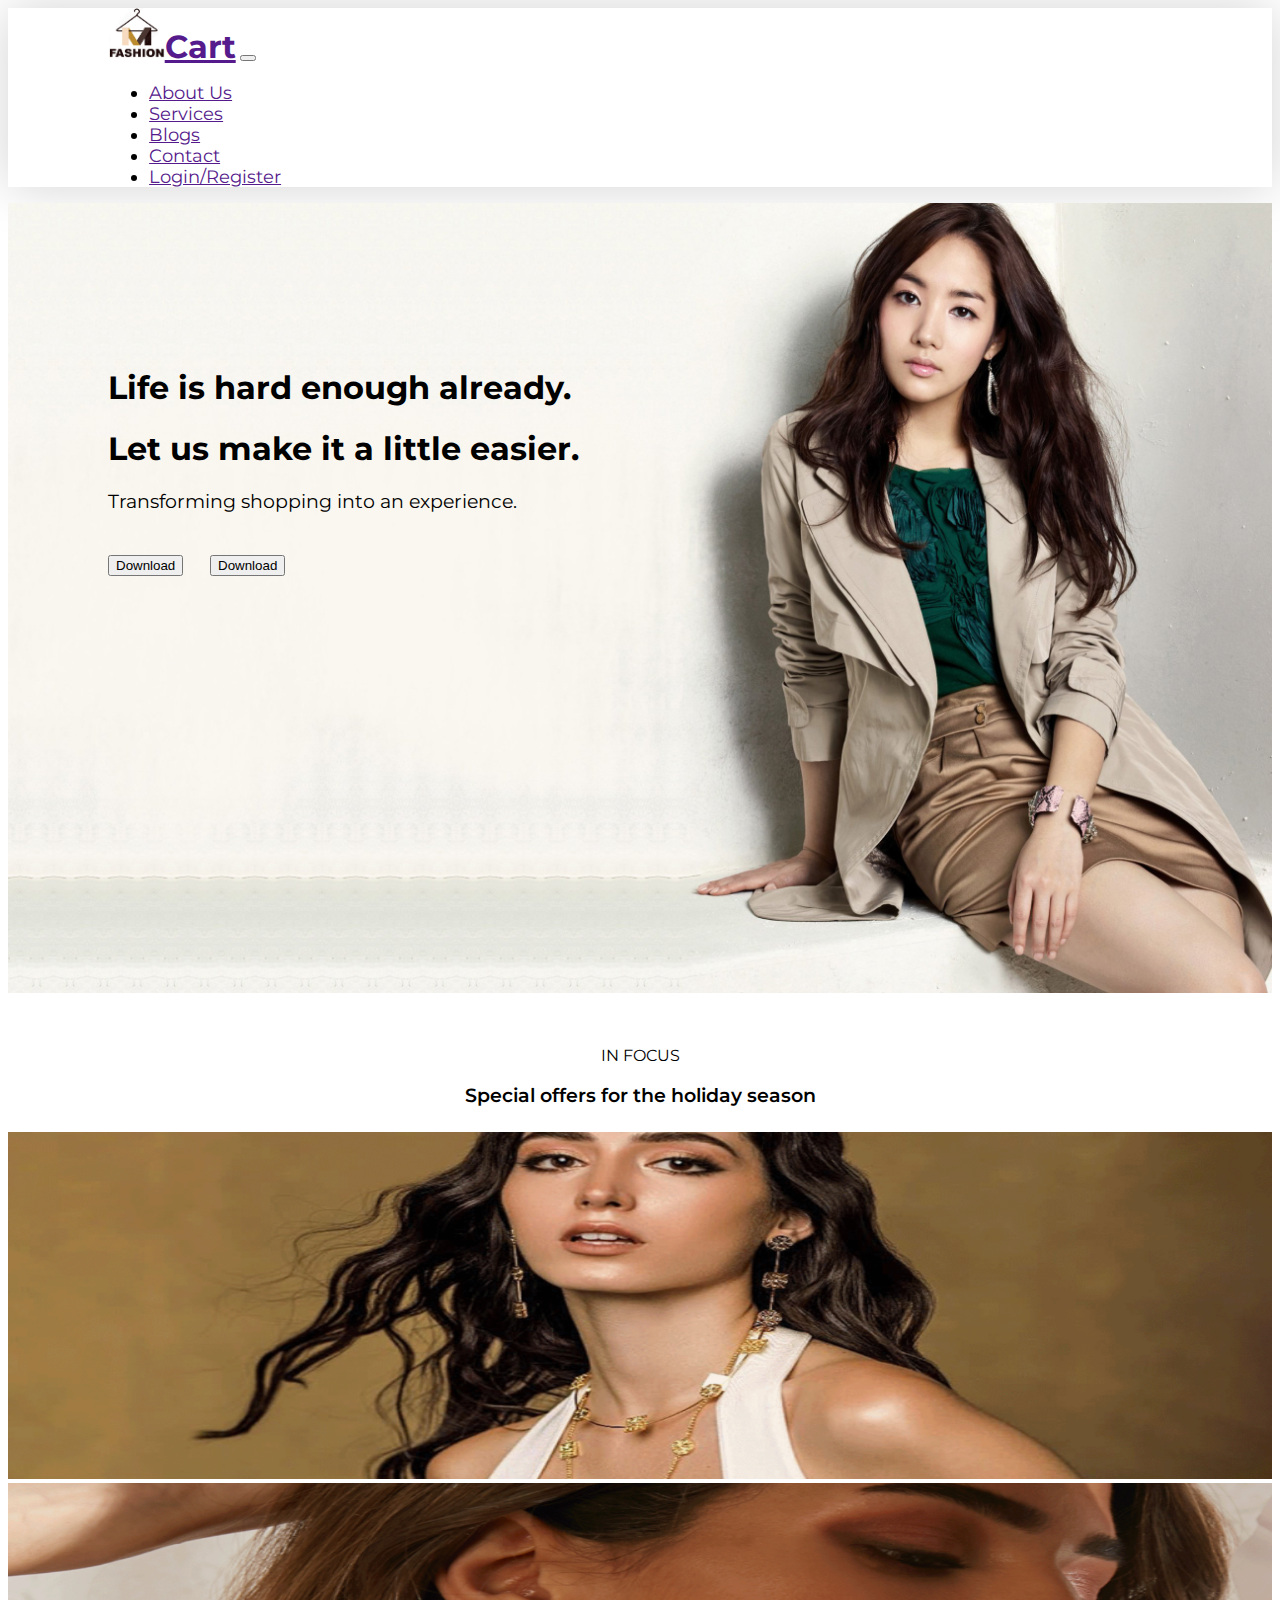
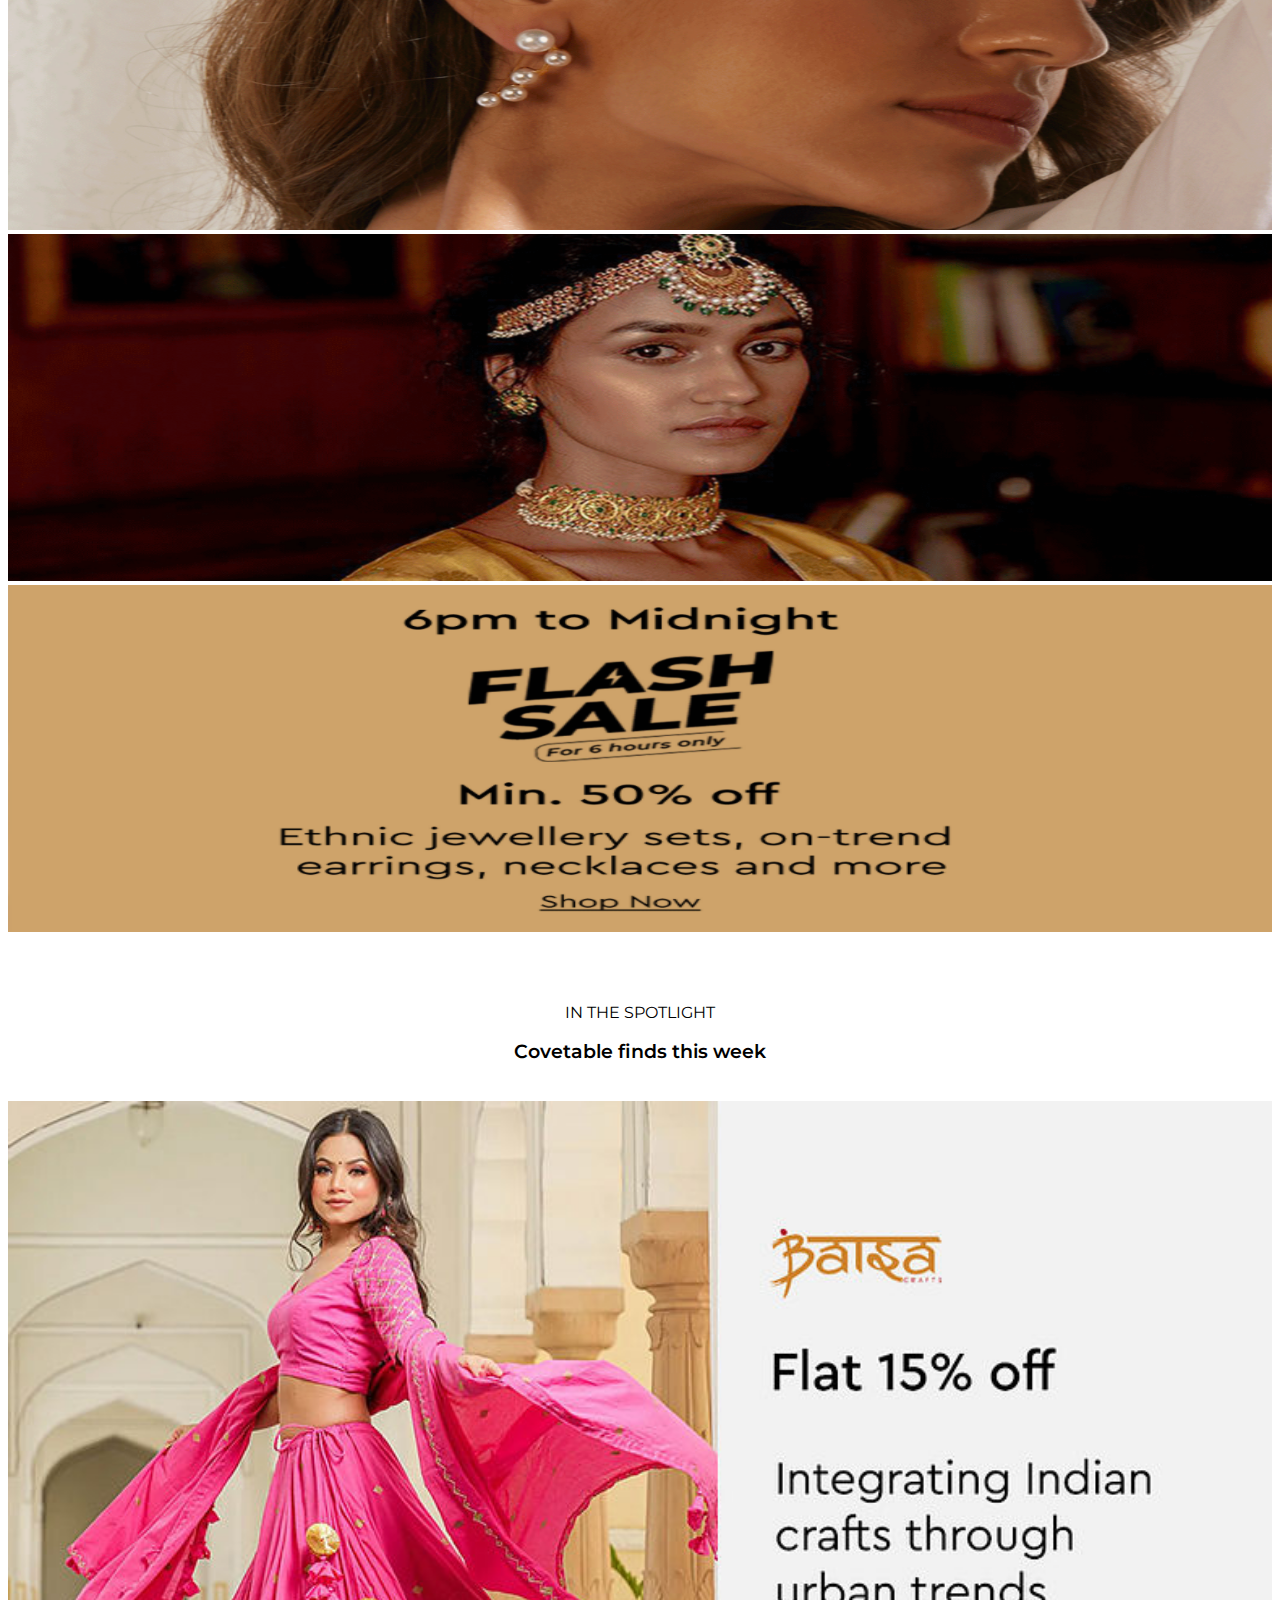
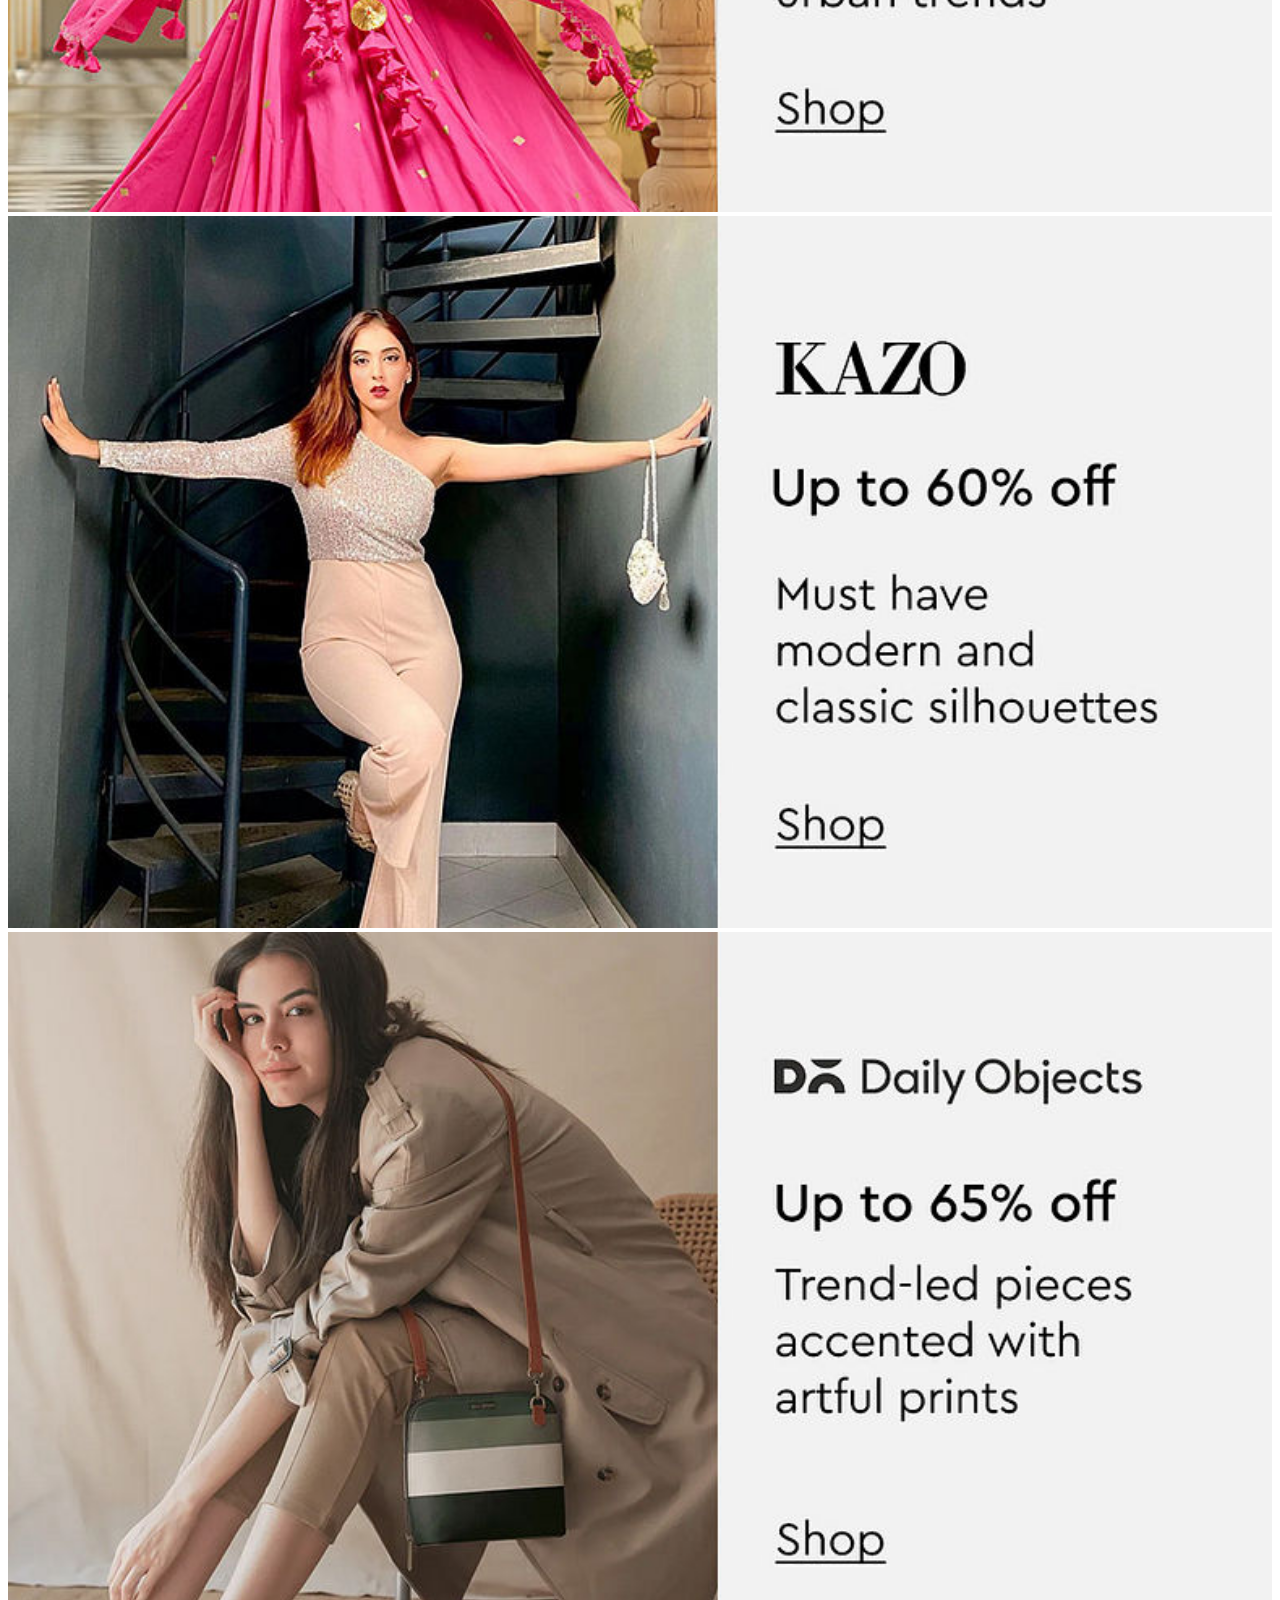
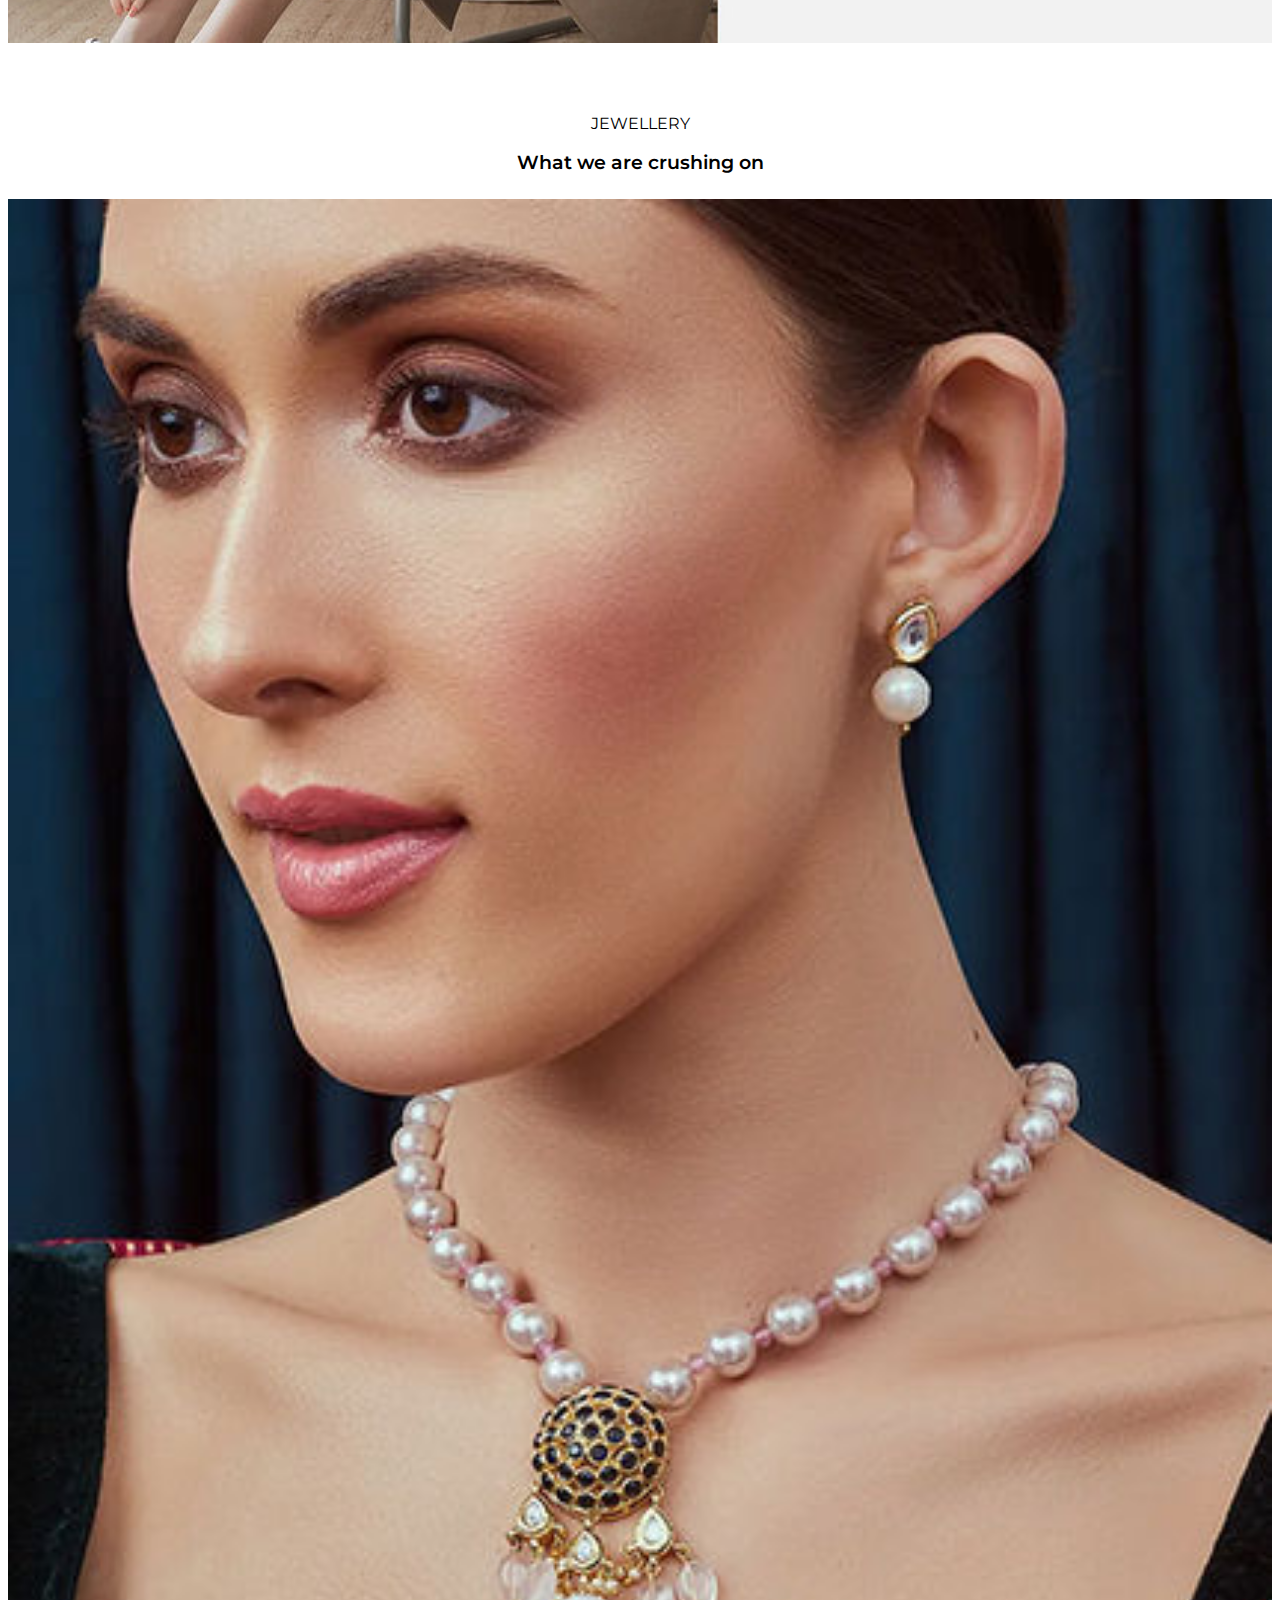
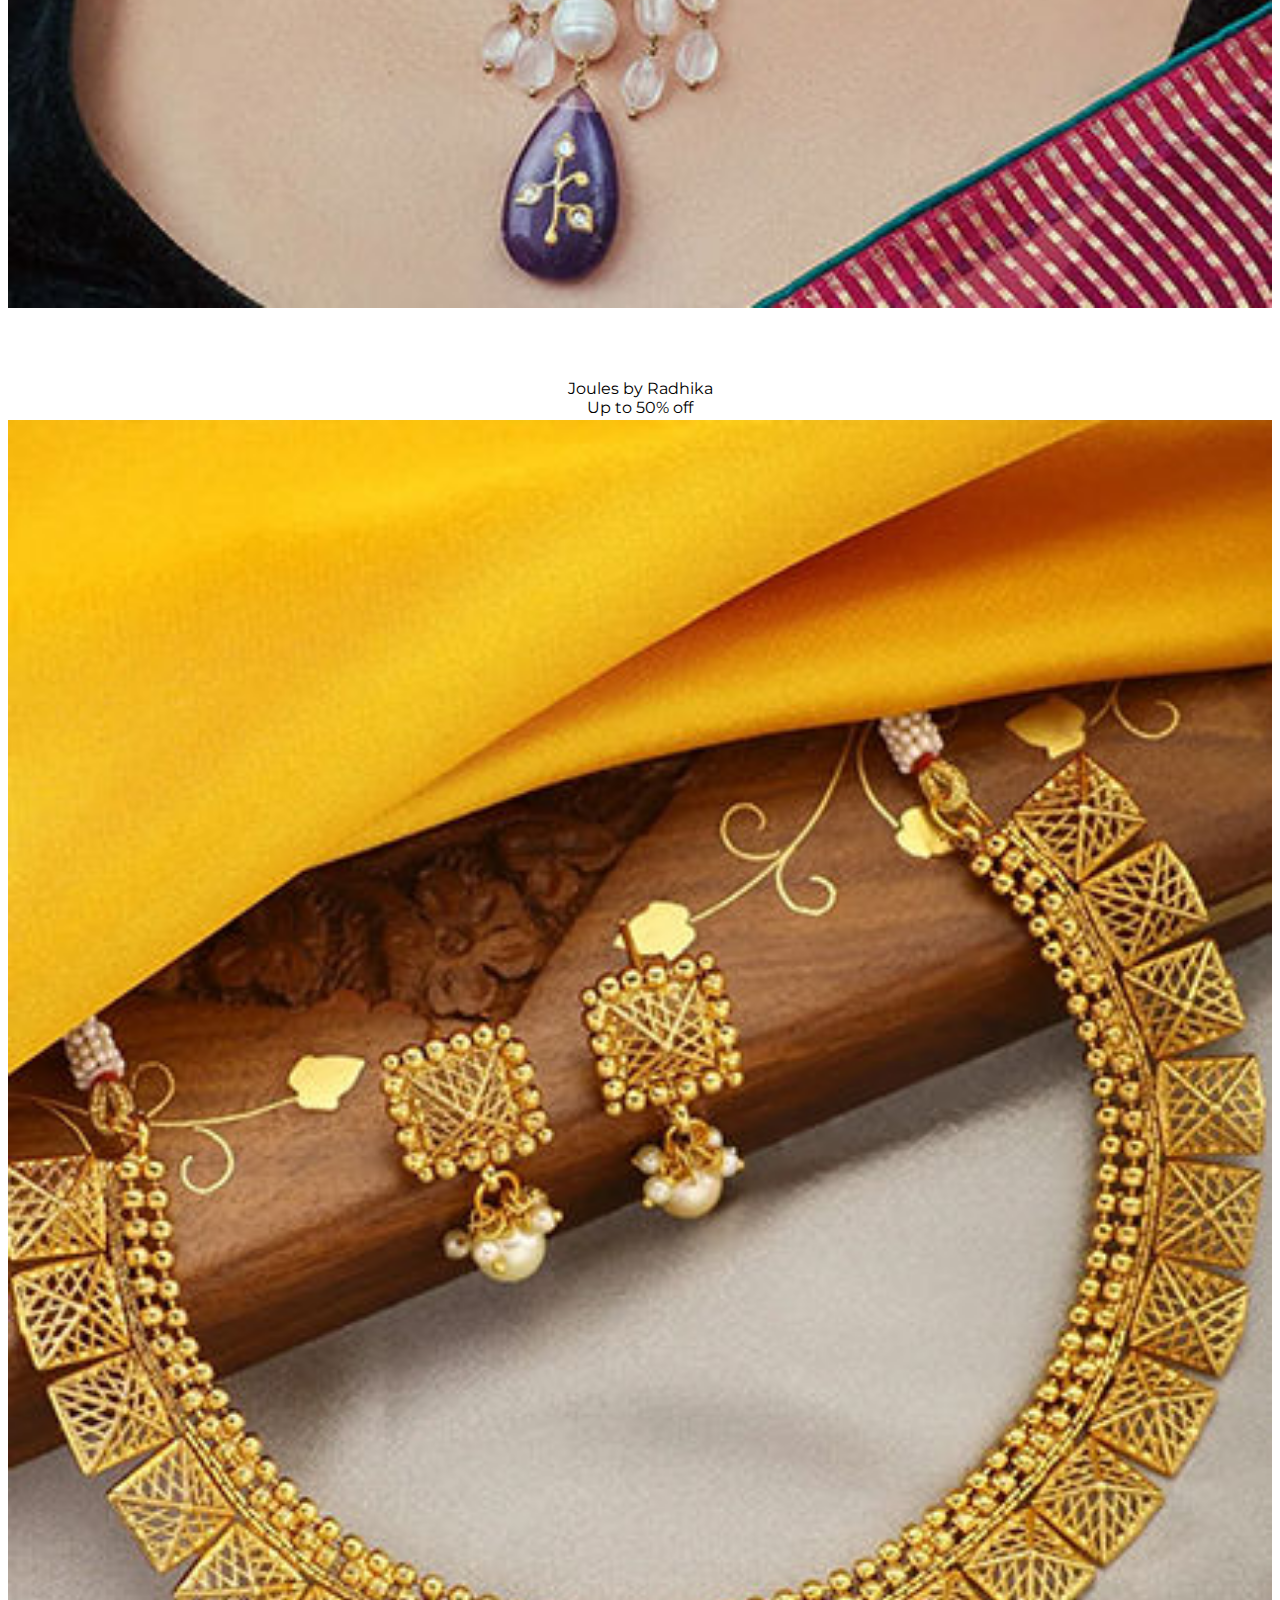
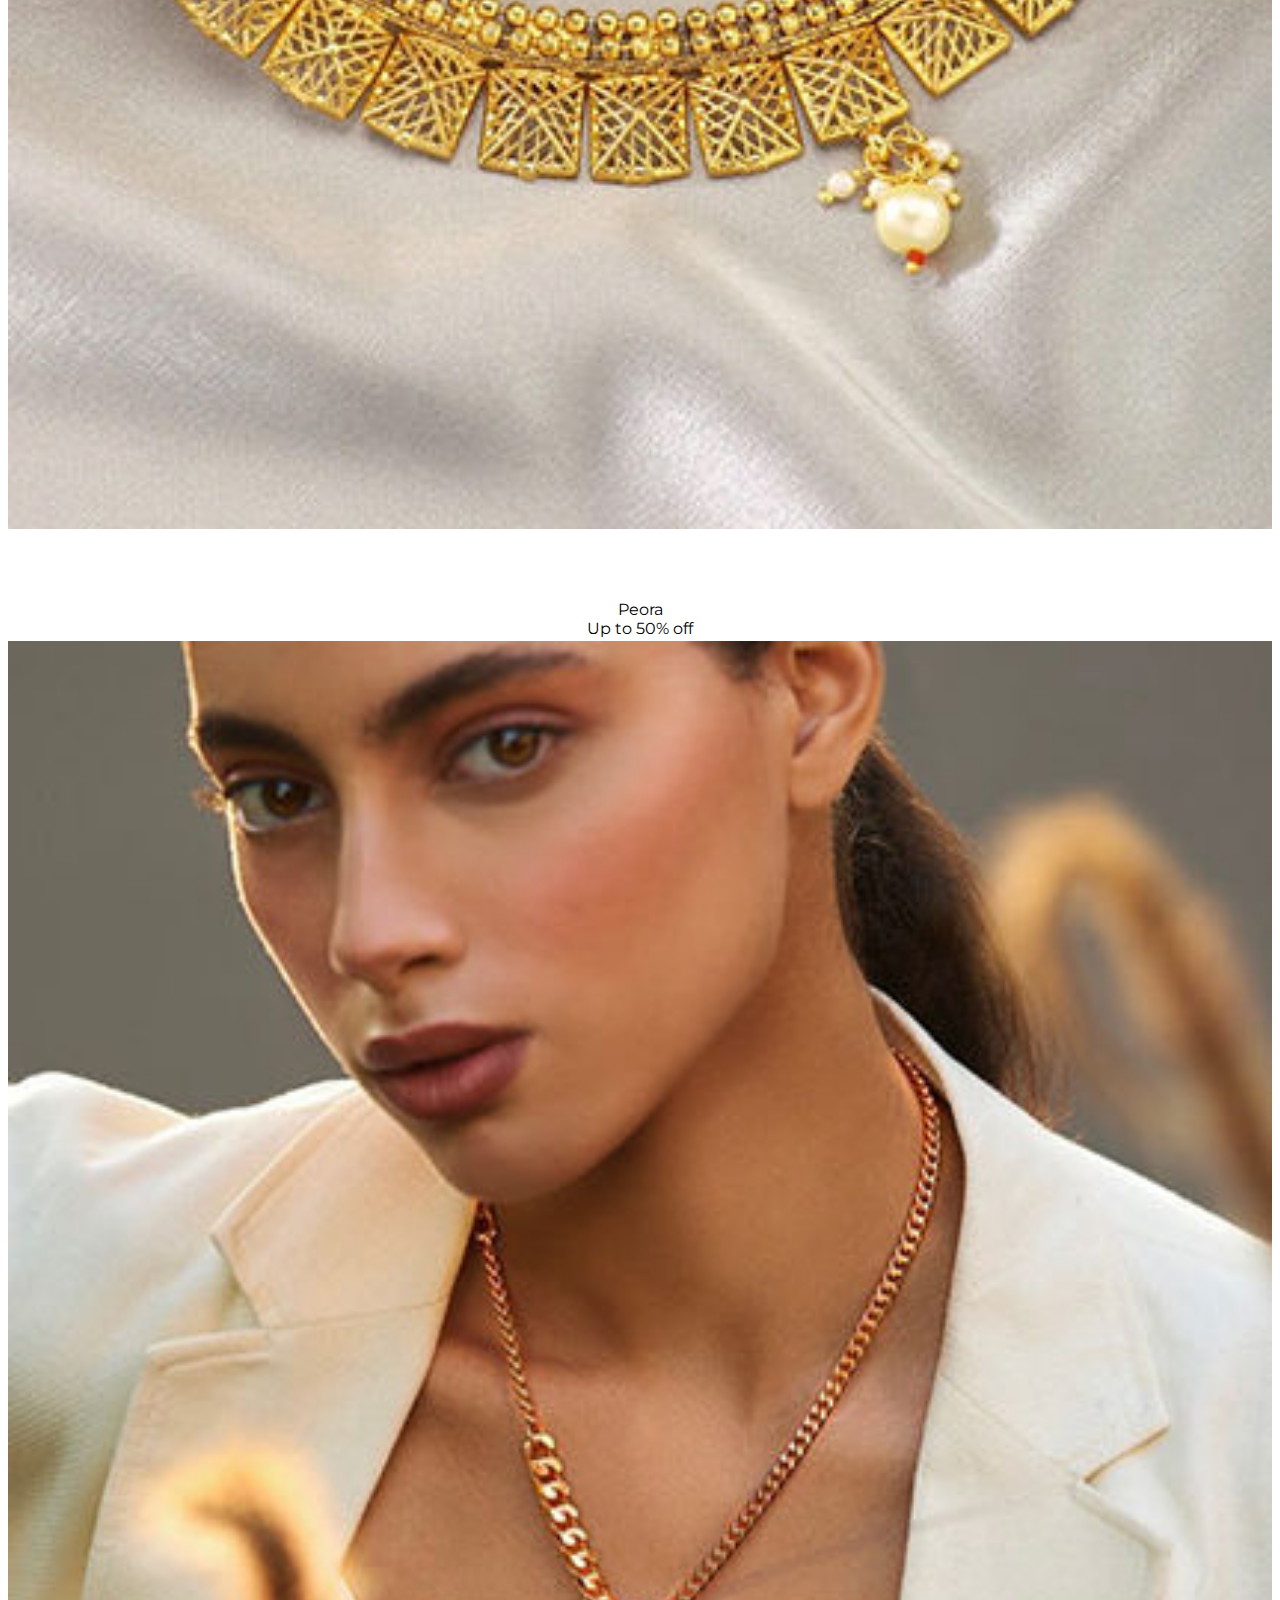
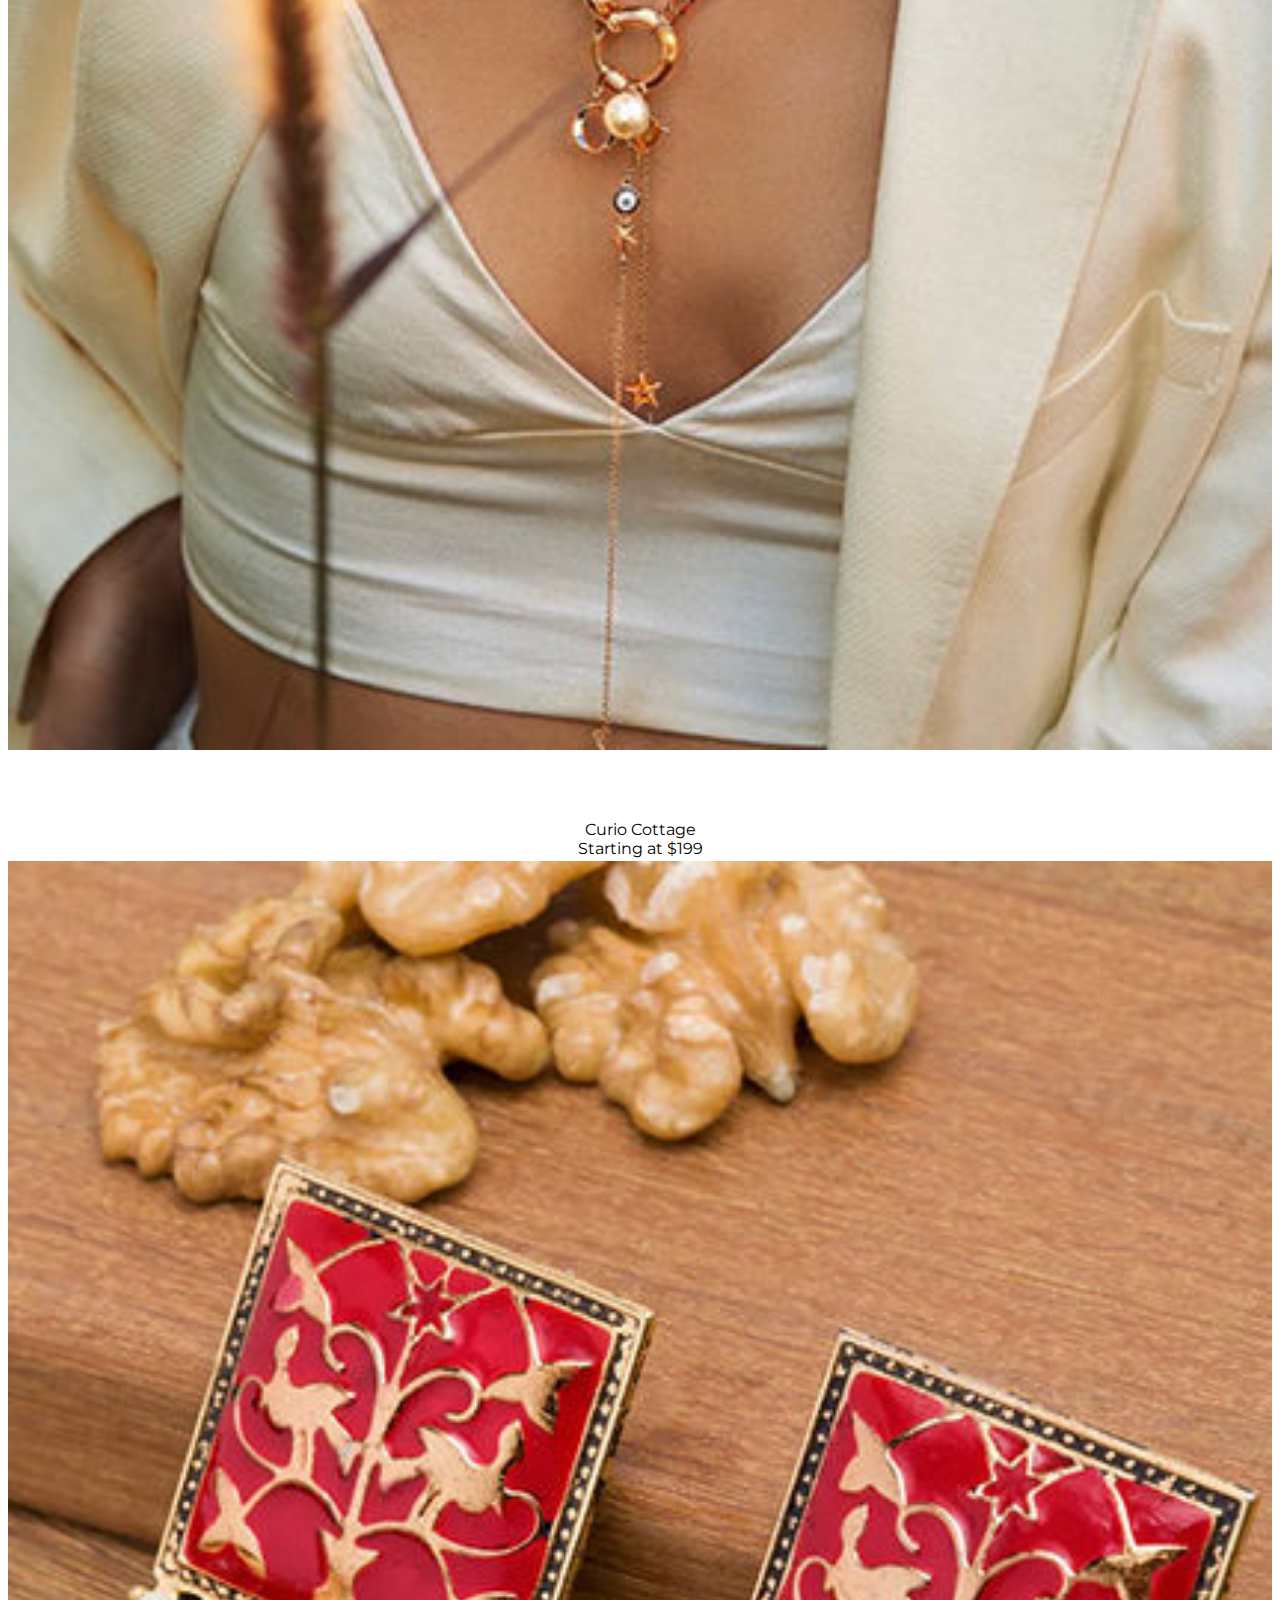
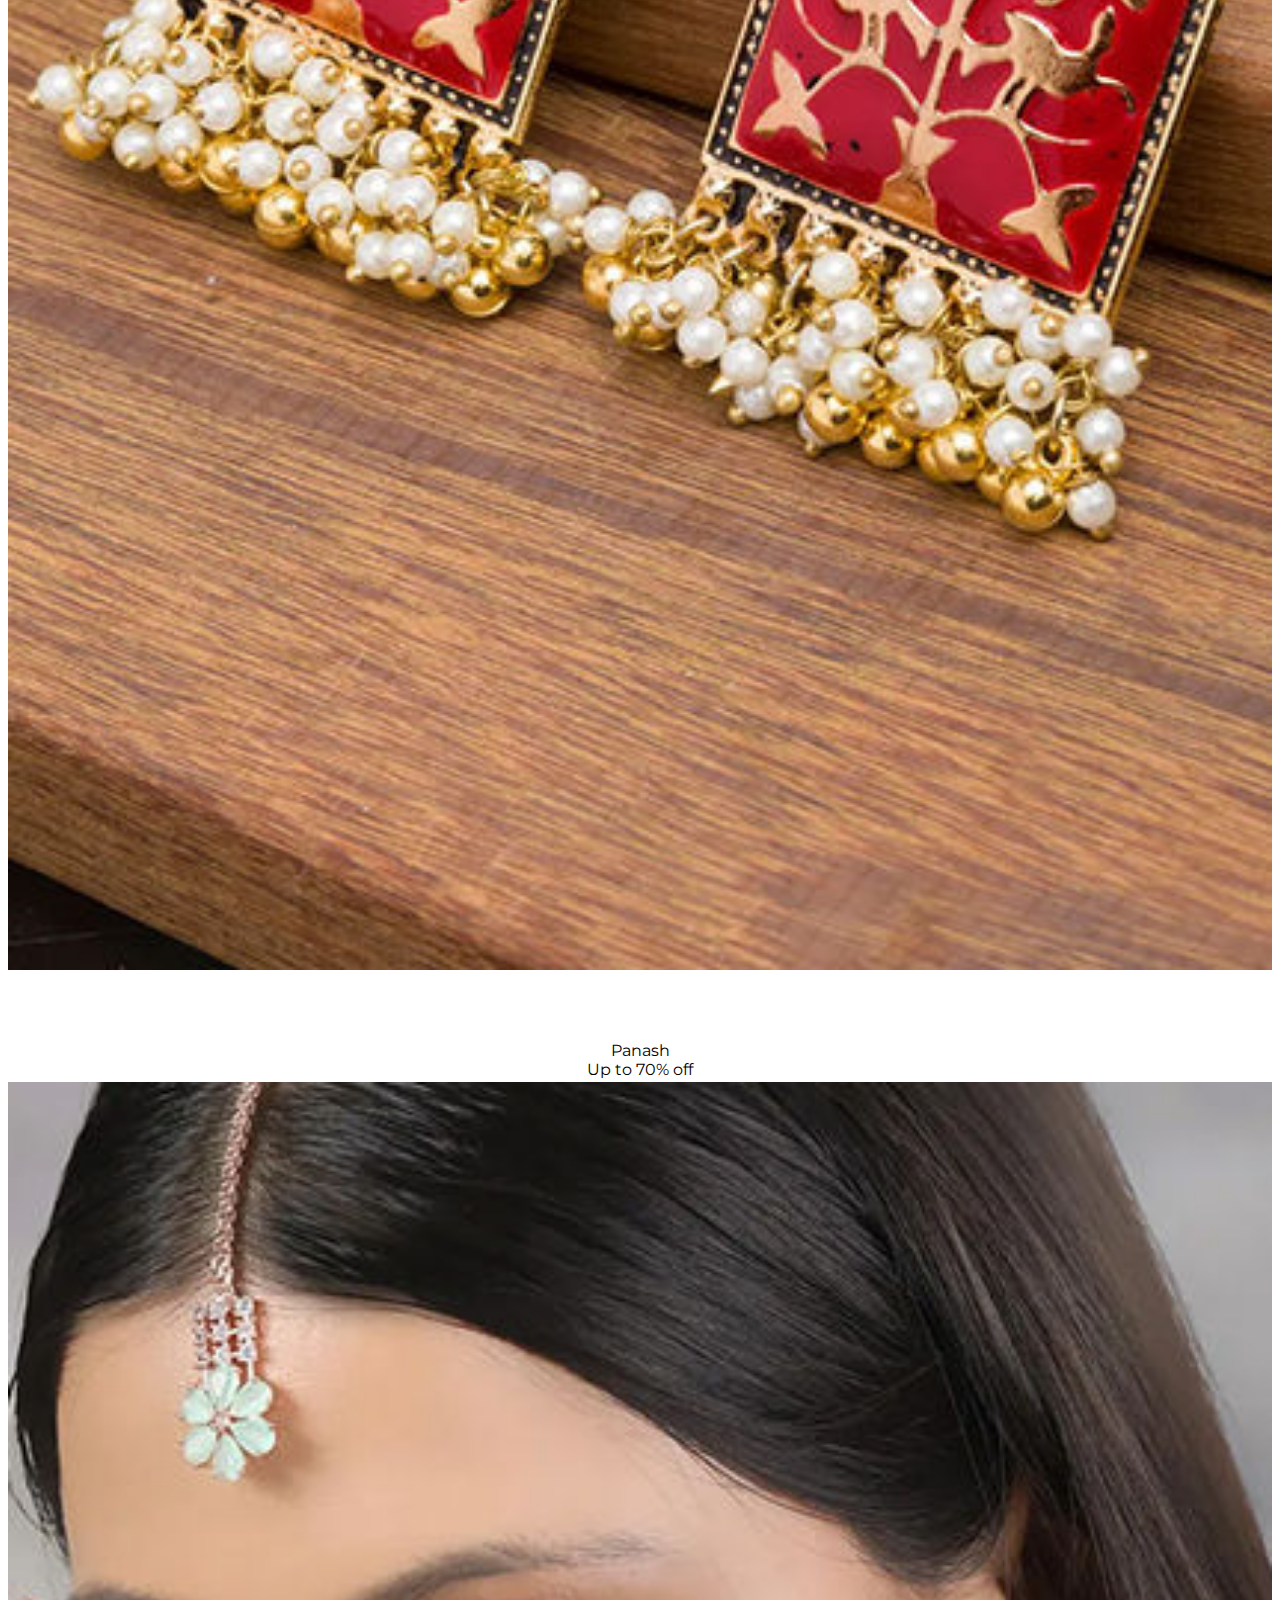
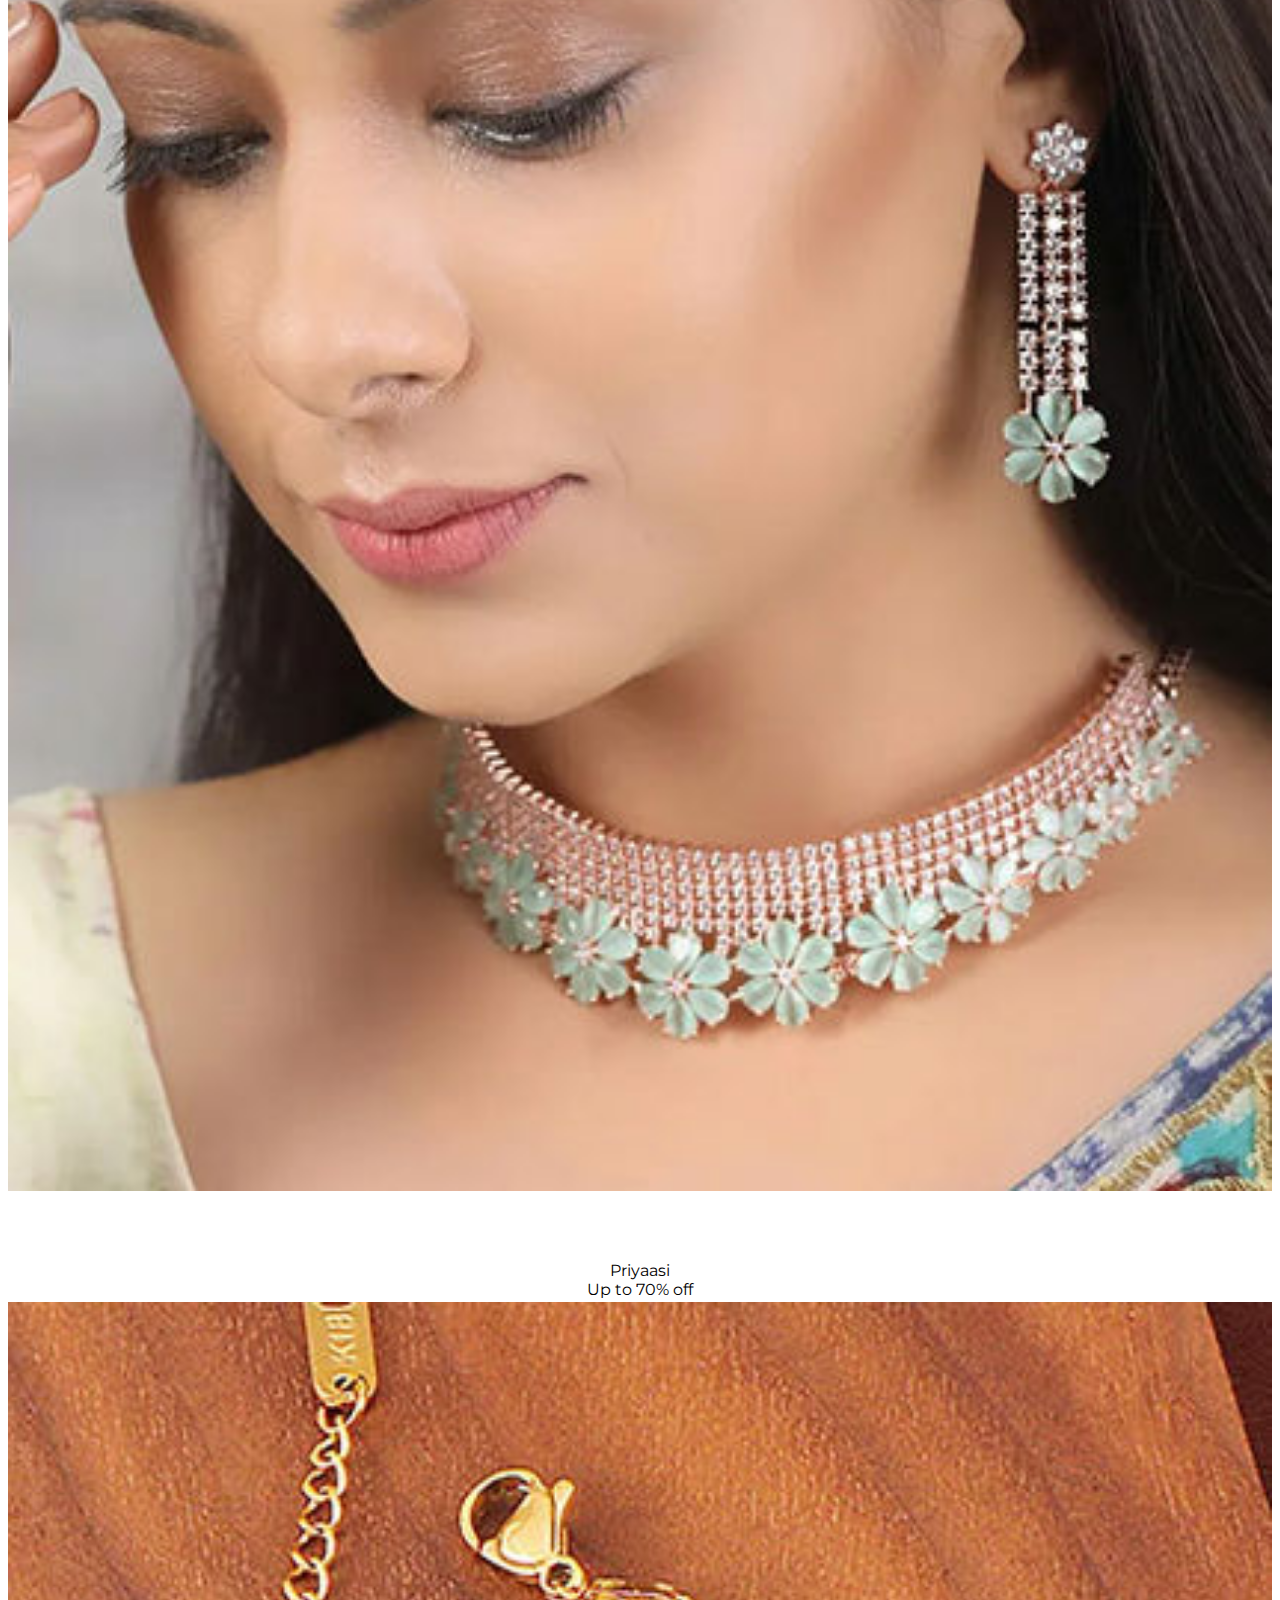
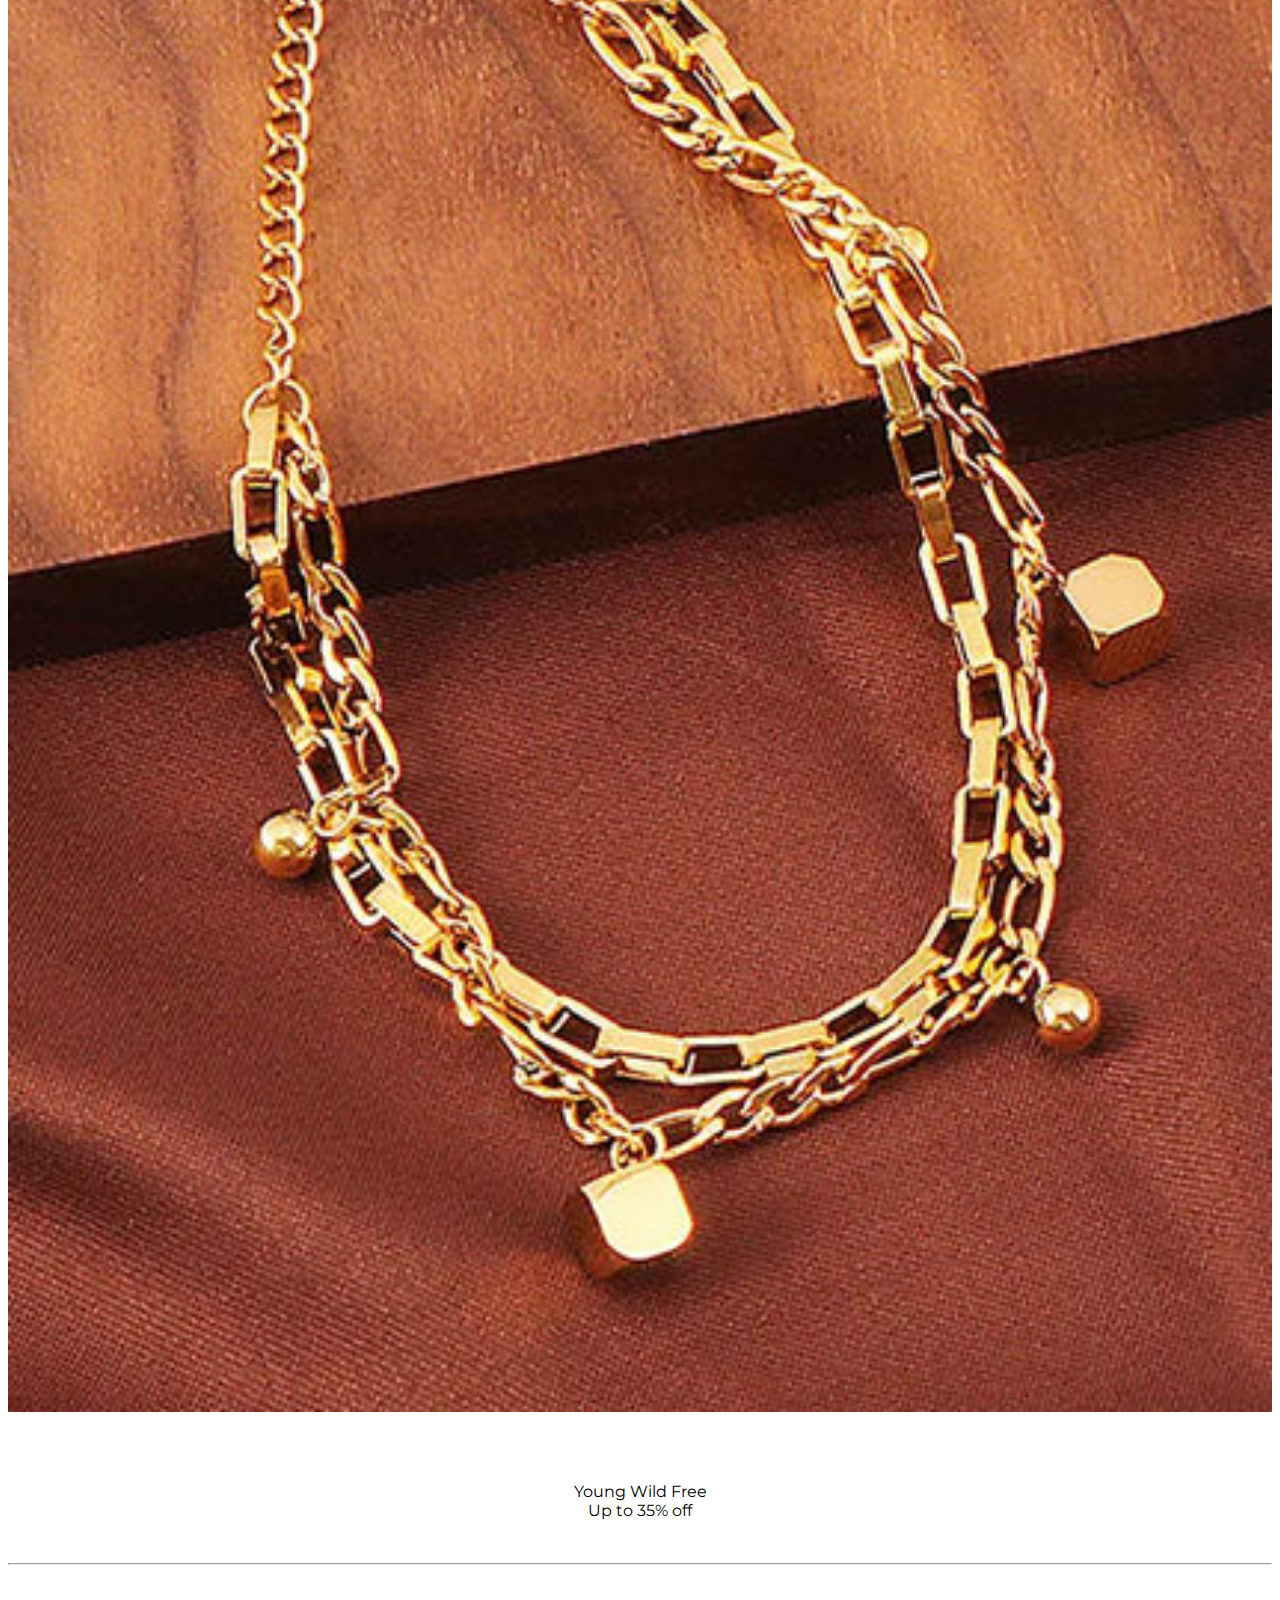
==== index.html @ f2c8fbde "Add files via upload" ====
<!DOCTYPE html>
<head>
    <meta charset="UTF-8">
    <title>MFashion Cart</title>
    <link rel="icon" href="images/logo.jpg">

    <!-- Bootstrap Link -->
    <link href="https://cdn.jsdelivr.net/npm/bootstrap@5.1.3/dist/css/bootstrap.min.css" rel="stylesheet" integrity="sha384-1BmE4kWBq78iYhFldvKuhfTAU6auU8tT94WrHftjDbrCEXSU1oBoqyl2QvZ6jIW3" crossorigin="anonymous">
    <script src="https://cdn.jsdelivr.net/npm/bootstrap@5.1.3/dist/js/bootstrap.bundle.min.js" integrity="sha384-ka7Sk0Gln4gmtz2MlQnikT1wXgYsOg+OMhuP+IlRH9sENBO0LRn5q+8nbTov4+1p" crossorigin="anonymous"></script>

    <!-- Font Awsome CDN -->
    <link rel="stylesheet" href="https://use.fontawesome.com/releases/v5.15.4/css/all.css" integrity="sha384-DyZ88mC6Up2uqS4h/KRgHuoeGwBcD4Ng9SiP4dIRy0EXTlnuz47vAwmeGwVChigm" crossorigin="anonymous">

    <!-- CSS Link -->
    <link rel="stylesheet" href="style.css">

    <!-- Google Fonts -->
    <link rel="preconnect" href="https://fonts.googleapis.com">
    <link rel="preconnect" href="https://fonts.gstatic.com" crossorigin>
    <link href="https://fonts.googleapis.com/css2?family=Montserrat&display=swap" rel="stylesheet">

</head>
<body>

    <!-- Nav Bar -->
    <nav class="navbar navbar-expand-lg navbar-light bg-light">
        <a href="" class="navbar-brand"><img src="images/logo.jpg" class="nav-logo">Cart</a>
        <button class="navbar-toggler" type="button" data-bs-toggle="collapse" data-bs-target="#navbarTogglerDemo01" aria-controls="navbarTogglerDemo01" aria-expanded="false" aria-label="Toggle navigation">
            <span class="navbar-toggler-icon"></span>
        </button>
        <div class="collapse navbar-collapse" id="navbarTogglerDemo01">
            <ul class="navbar-nav ms-auto">
                <li class="nav-item">
                    <a href="" class="nav-link">About Us</a>
                </li>
                <li class="nav-item">
                    <a href="" class="nav-link">Services</a>
                </li>
                <li class="nav-item">
                    <a href="" class="nav-link">Blogs</a>
                </li>
                <li class="nav-item">
                    <a href="" class="nav-link">Contact</a>
                </li>
                <li class="nav-item">
                    <a href="" class="nav-link">Login/Register</a>
                </li>
            </ul>
        </div>
    </nav>

    <!-- Title Page -->
    <section id="title">
        <img src="images/girl1.jpg">
        <div class="title-content">
            <h1>Life is hard enough already.</h1>
            <h1>Let us make it a little easier.</h1>
            <p>Transforming shopping into an experience.</p>
            <button class="btn btn-light btn-lg btn-outline-dark"><i class="fab fa-google-play"></i> Download</button>
            <button class="btn btn-light btn-lg btn-outline-dark"><i class="fab fa-apple"></i> Download</button>
        </div> 
    </section>

    <section id="main">

    <!-- Product Section -->
    <section id="product">
        <div class="offer row" style="width: 100%;">
            <p style="padding: 0;">IN FOCUS</p>
            <h3>Special offers for the holiday season</h3>
            <div class="col-lg-6 col-sm-6 col-md-6" style="margin: 0; padding: 0;">
                <div id="demo" class="carousel" data-bs-ride="carousel" data-bs-interval="1700">
                    <div class="carousel-inner">
          
                        <div class="carousel-item active">
                            <a href="https://www.nykaafashion.com"><img src="images/offer1.png" alt="" class="offer-img"></a>
                        </div>
          
                        <div class="carousel-item">
                            <a href="https://www.nykaafashion.com"><img src="images/offer2.png" alt="" class="offer-img"></a>
                        </div>
          
                        <div class="carousel-item">
                            <a href="https://www.nykaafashion.com"><img src="images/offer3.png" alt="" class="offer-img"></a>
                        </div>
          
                    </div>
                </div>
            </div>
            <div class="col-lg-6 col-sm-6 col-md-6" style="margin: 0; padding: 0;">
                <img src="images/offer4.png" class="offer-txt">
            </div>
        </div>

        <p>IN THE SPOTLIGHT</p>
        <h3>Covetable finds this week</h3>
        <div class="row spotlight" style="margin: 0; padding-top: 1%;">
            <div class="col-lg-4 col-md-12 col-sm-12">
                <a href="https://www.nykaafashion.com"><img src="images/spot1.jpg" alt="" class="spot-img"></a>
            </div>
            <div class="col-lg-4 col-md-12 col-sm-12">
                <a href="https://www.nykaafashion.com"><img src="images/spot2.jpg" alt="" class="spot-img"></a>
            </div>
          
            <div class="col-lg-4 col-md-12 col-sm-12">
                <a href="https://www.nykaafashion.com"><img src="images/spot3.jpg" alt="" class="spot-img"></a>
            </div>
        </div>

        <p>JEWELLERY</p>
        <h3>What we are crushing on</h3>
        <div class="row jew" style="margin: 0; padding: 0;">
            <div class="col-lg-2 col-md-4 col-sm-4">
                <a href="https://www.nykaafashion.com"><img src="images/jew1.jpg" alt="" class="jew-img"></a>
                <p class="tag">Joules by Radhika<br>Up to 50% off</p>
            </div>
            <div class="col-lg-2 col-md-4 col-sm-4">
                <a href="https://www.nykaafashion.com"><img src="images/jew2.jpg" alt="" class="jew-img"></a>
                <p class="tag">Peora<br>Up to 50% off</p>
            </div>
            <div class="col-lg-2 col-md-4 col-sm-4">
                <a href="https://www.nykaafashion.com"><img src="images/jew5.jpg" alt="" class="jew-img"></a>
                <p class="tag">Curio Cottage<br>Starting at $199</p>
            </div>
            <div class="col-lg-2 col-md-4 col-sm-4">
                <a href="https://www.nykaafashion.com"><img src="images/jew3.jpg" alt="" class="jew-img bottom-jew"></a>
                <p class="tag">Panash<br>Up to 70% off</p>
            </div>
            <div class="col-lg-2 col-md-4 col-sm-4">
                <a href="https://www.nykaafashion.com"><img src="images/jew6.jpg" alt="" class="jew-img bottom-jew"></a>
                <p class="tag">Priyaasi<br>Up to 70% off</p>
            </div>
            <div class="col-lg-2 col-md-4 col-sm-4">
                <a href="https://www.nykaafashion.com"><img src="images/jew4.jpg" alt="" class="jew-img bottom-jew"></a>
                <p class="tag">Young Wild Free<br>Up to 35% off</p>
            </div>
        </div>
        
    </section>

    <hr style="position: relative; top: 35px;">

    <!-- Blog Section -->
    <section id="blog">
        <p style="margin-top: 3%;">STYLE FILES</p>
        <h3>Top reads from our blogs</h3>
        <div class="row" style="margin: 0; padding: 0;">
            <div class="col-lg-4">
                <a href="https://www.nykaafashion.com"><img src="images/blog4.jpg" alt="" class="blog-img"></a>
            </div>
            <div class="col-lg-4">
                <a href="https://www.nykaafashion.com"><img src="images/blog2.jpg" alt="" class="blog-img"></a>
            </div>
          
            <div class="col-lg-4">
                <a href="https://www.nykaafashion.com"><img src="images/blog3.jpg" alt="" class="blog-img"></a>
            </div>
        </div>
    </section>

    <!-- Our Key Highlights -->
    <section id="highlight">
        <h2>Our Key Highlights</h2>
        <div class="row">
            <div class="col-lg-6 col-md-6 col-sm-6">
                <ul style="list-style-type: none;">
                    <li>A few clicks is all it takes.</li>
                    <li>Created with life in mind.</li>
                    <li>Favorite brands and hottest trends.</li>
                    <li>Makes you feel like shopping.</li>
                    <li>Putting the customer first.</li>
                    <li>Save money. Live better.</li>
                    <li>Something different, every day.</li>
                </ul>
            </div>
            <div class="col-lg-6 col-md-6 col-sm-6">
                <img src="images/family2.jpg" alt="">
            </div>
        </div>
    </section>

    </section>

    <!-- Footer Section -->
    <section id="footer">
        <h3>Contact Us</h3>
        <a href="https://www.linkedin.com/in/mradul-gupta-b5b33221b/" target="_blank"><i class="fab fa-linkedin fot fa-lg"></i></a>
        <a href="https://twitter.com/_Mradul_Gupta" target="_blank"><i class="fab fa-twitter fot fa-lg"></i></a>
        <a href="https://www.facebook.com/" target="_blank"><i class="fab fa-facebook-square fot fa-lg"></i></a>
        <a href="https://www.linkedin.com/in/mradul-gupta-b5b33221b/" target="_blank"><i class="fas fa-envelope fot fa-lg"></i></a>
        <p>© Copyright 2021 MFashion Cart</p>
    </section>

    <script src="index.js"></script>
</body>
</html>
---- style.css ----
body{
    font-family: "Montserrat",sans-serif;
}
#main{
    position: relative; bottom: 200px;
}
/* -------------------------------Nevigation Bar Section------------------------- */
.navbar{
    box-shadow: 0.1px 0.1px 50px lightgray;
    padding: 0 6% 0 8%;
}
.nav-logo{
    height: 50px;
}
.navbar-brand{
    font-size: 2rem;
    font-weight: 700;
}
.nav-item{
    font-size: 1.1rem; font-weight: 400;
    padding-right: 10px;
}
.nav-item:hover{
    font-size: 1.13rem; font-weight: 600;
}

/* -------------------------------Title Section---------------------------------- */
#title{
    height: 100%;
}
#title img{
    width: 100%; height: 120%;
}
.title-content{
    position: relative; bottom: 650px; left: 100px;
    display: inline-block; width: 60%;
}
#title button{
    margin: 3% 3% 0 0;
}
.title-content p{
    font-size: 1.2rem;
}
@media (max-width: 1100px){
    #main{
        position: relative; bottom: 250px;
    }
    .title-content{
        bottom: 550px; left: 25px;
    }
    .title-content h1{
        font-size: 2.4rem;
    }
    .title-content p{
        font-size: 1.4rem; padding-bottom: 3%;
    }
    .title-content button{
        display: block;
    }
} 

/* -------------------------------Product Section-------------------------------- */
#product{
    margin-top: 20px;
    text-align: center;
    padding: 0;
}
.offer-img{
    width: 100%; height: 347px;
}
.offer-txt{
    width: 100%; height: 347px;
}
.jew-img{
    height: 90%; width: 100%;
}
.jew img:hover{
    box-shadow: 1px 1px 10px gray;
}
.spot-img{
    height: 100%; width: 100%;
}
.spot-img:hover{
    box-shadow: 1px 1px 10px gray;
}
#product h3,#blog h3{
    font-weight: 600; padding-bottom: 0.5%;
}
#product p,#blog p{
    margin-bottom: 3px; padding-top: 4%;
}
@media (max-width: 1100px){
    #product p{
        font-size: 1.5rem;
        padding-top: 7%; padding-bottom: 1%;
    }
    #product h3{
        font-size: 2.5rem;
        padding-bottom: 2%;
    }
    .spot-img{
        height: 90%;
        padding: 0 3% 0 3%; 
    }
    .bottom-jew{
        padding-top: 25%;
    }
    #product .tag{
        padding-top: 2.5%;
    }
}
/* -------------------------------Blog Section-------------------------------- */
#blog{
    text-align: center;
}
.blog-img{
    height: 100%; width: 100%;
}
@media (max-width: 1100px){
    .blog-img{
        padding-top: 1%; height: 95%; width: 95%;
    }
    #blog p{
        font-size: 1.5rem;
        padding-top: 7%; padding-bottom: 1%;
    }
    #blog h3{
        font-size: 2.5rem;
        padding-bottom: 2%;
    }
}

/* -------------------------------Highlight Section------------------------------ */
#highlight{
    text-align: center;
    height: 400px;
}
#highlight div{
    margin: 0; padding: 0;
}
#highlight h2{
    margin-bottom: 3%; margin-top: 5%;
    font-weight: 600;
}
#highlight li{
    margin: 2%; padding: 1%;
    background-color: white;
    text-align: left;
    border-left: 5px solid #FFCC1D; border-radius: 7px;
    box-shadow: 1px 1px 100px lightgray;
    position: relative;
}
#highlight img{
    height: 60%; 
    /* box-shadow: 1px 1px 100px lightgray; */
}
@media (max-width: 1100px){
    #highlight{
        height: 480px;
    }
    #highlight h2{
        font-size: 3.5rem; font-weight: 600;
        padding-top: 5%; padding-bottom: 3%;
    }
    #highlight li{
        font-size: 1.5rem;
    }
}
/* -------------------------------Footer Section--------------------------------- */
#footer{
    height: 250px;
    background-color: #F0ECE3;
    text-align: center;
    position: relative; bottom: 100px;
}
#footer h3{
    padding-top: 3%;
}
.fot{
    color: gray;
    padding: 3% 1% 5% 1%;
}
.fot:hover{
    color: black;
}

/* -------------------------------------------END---------------------------------- */
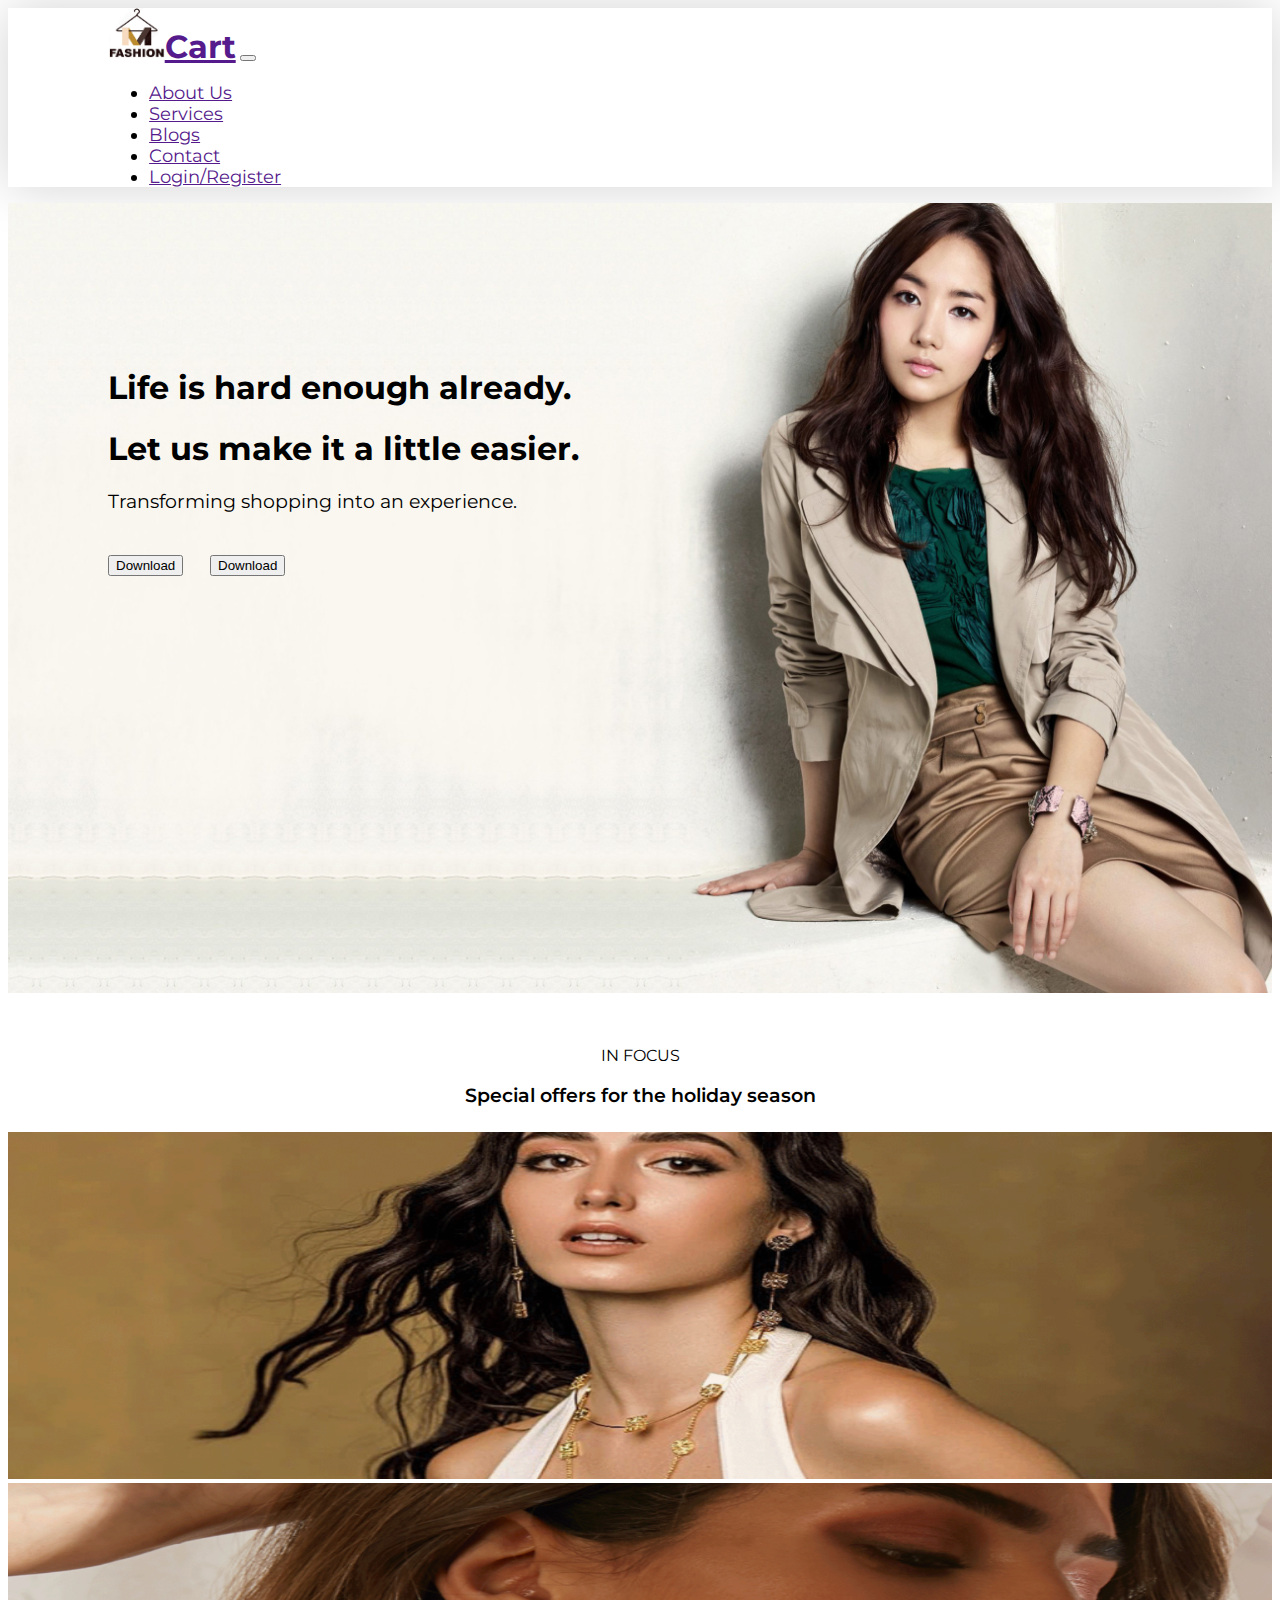
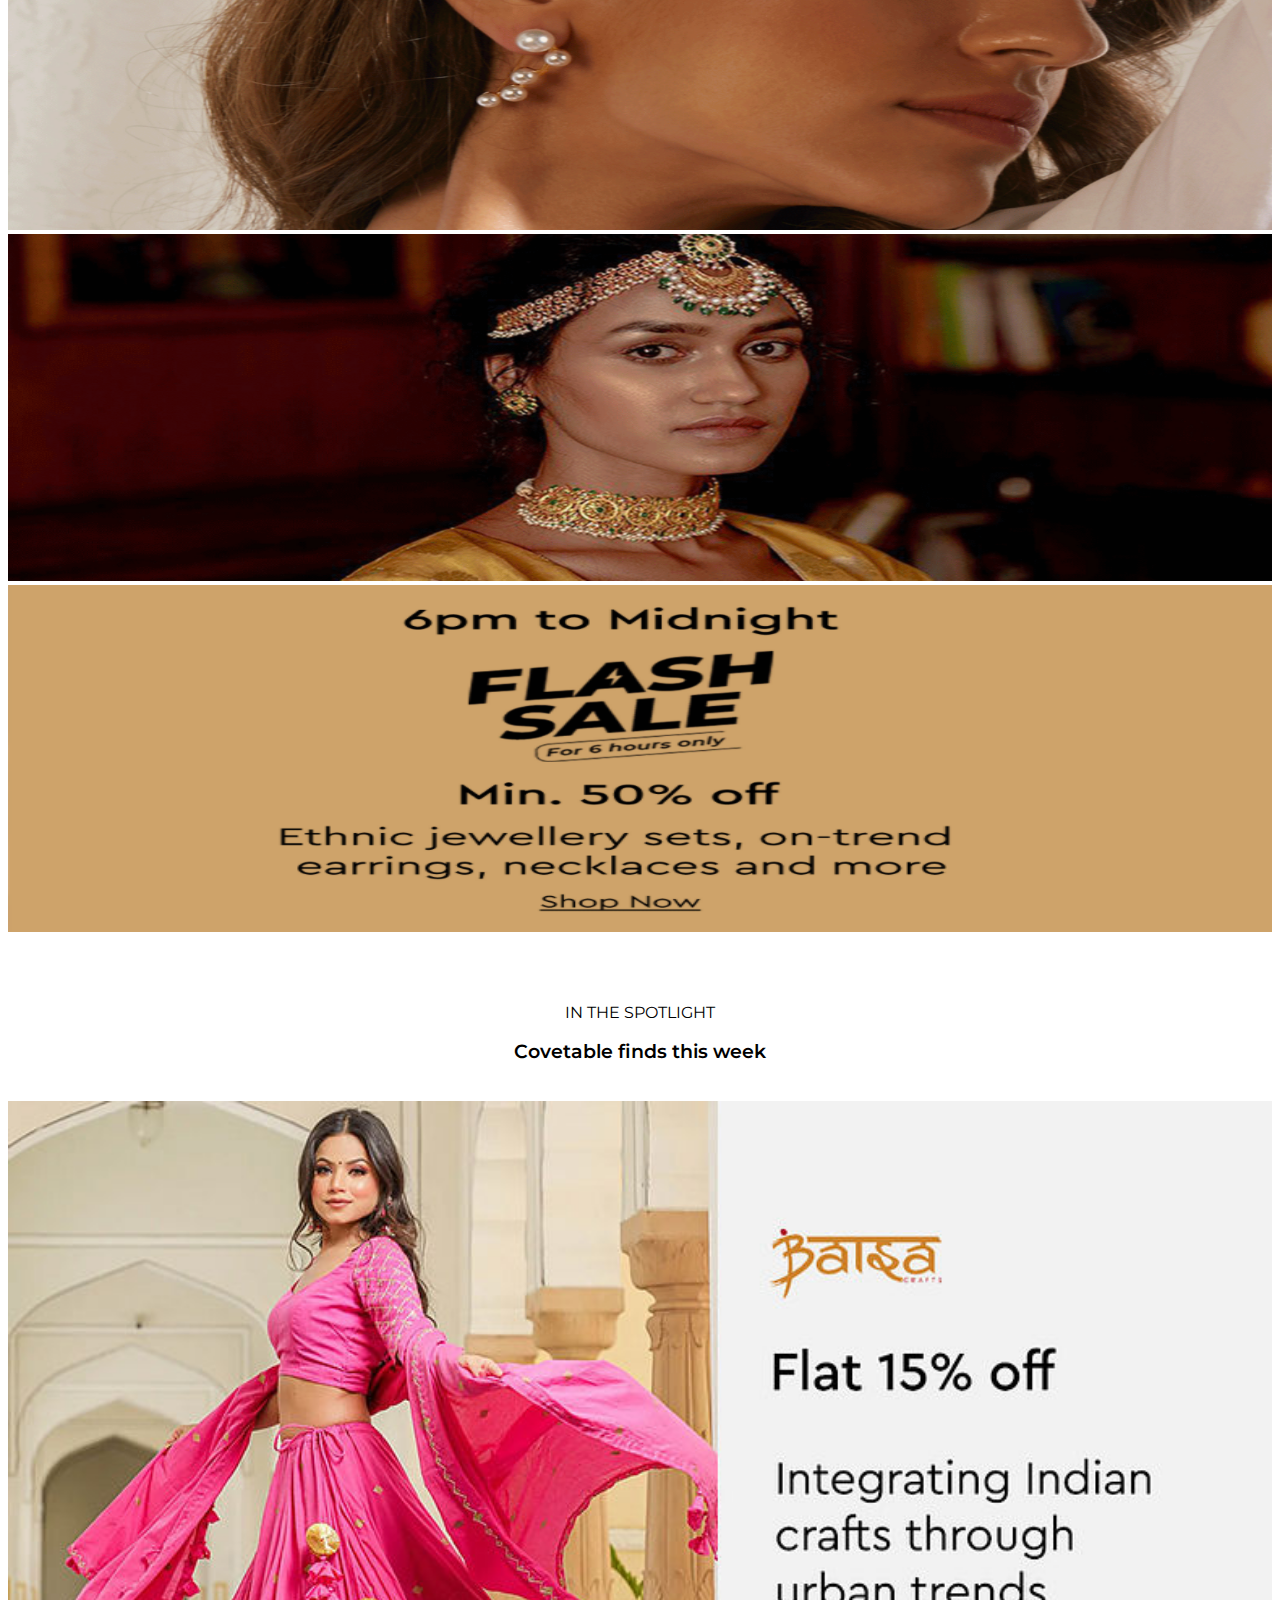
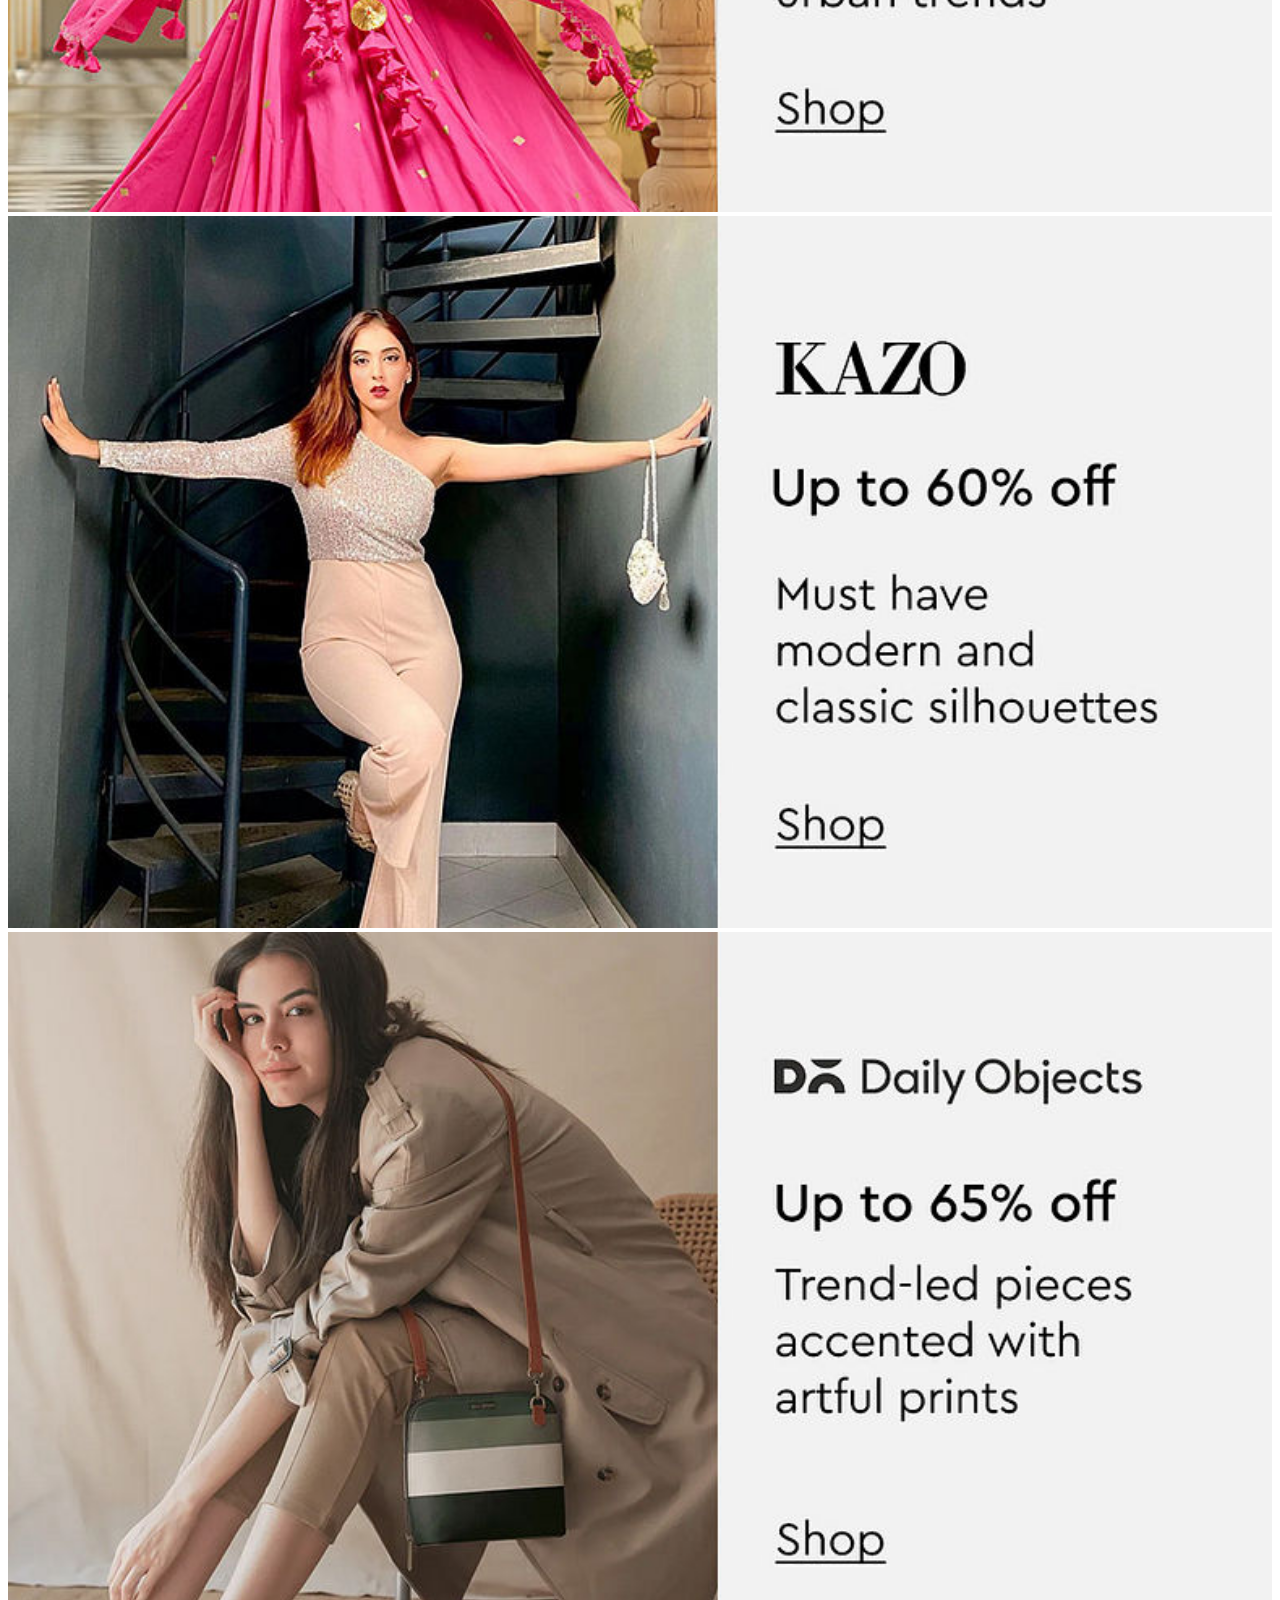
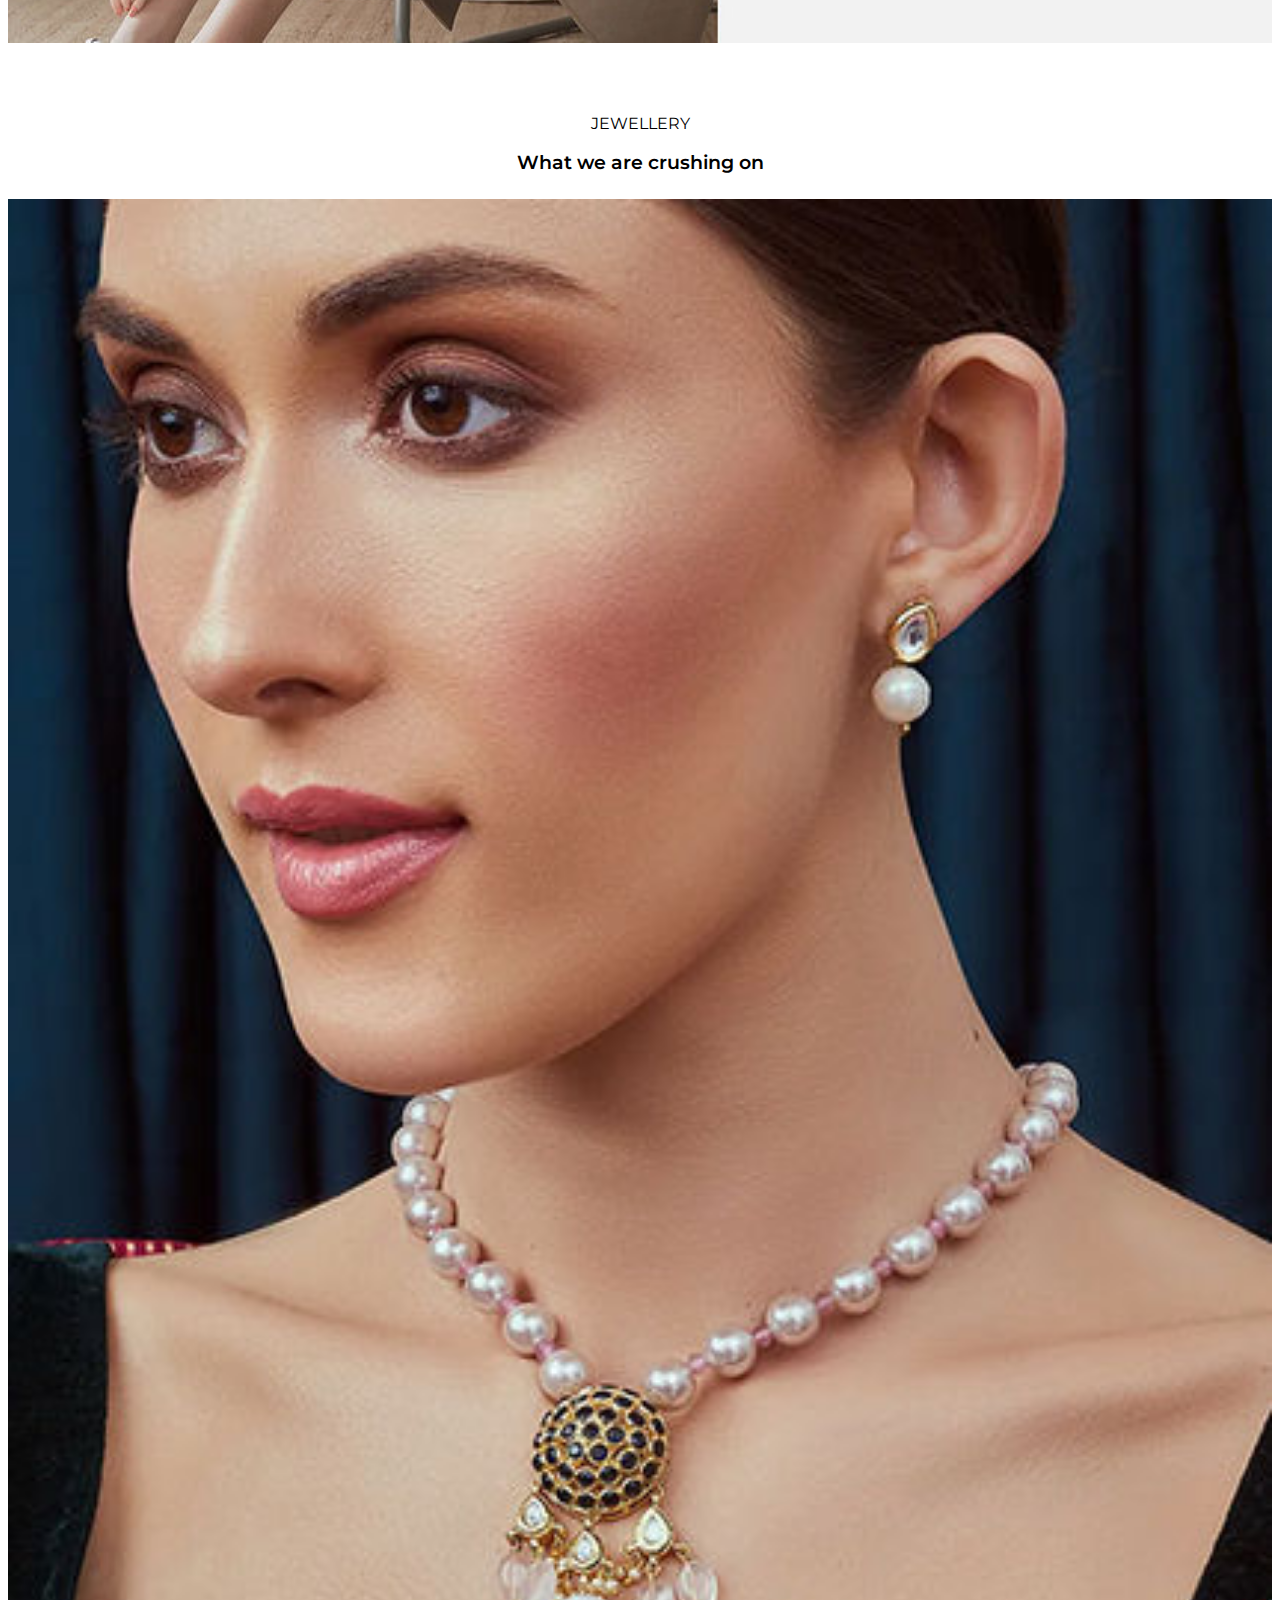
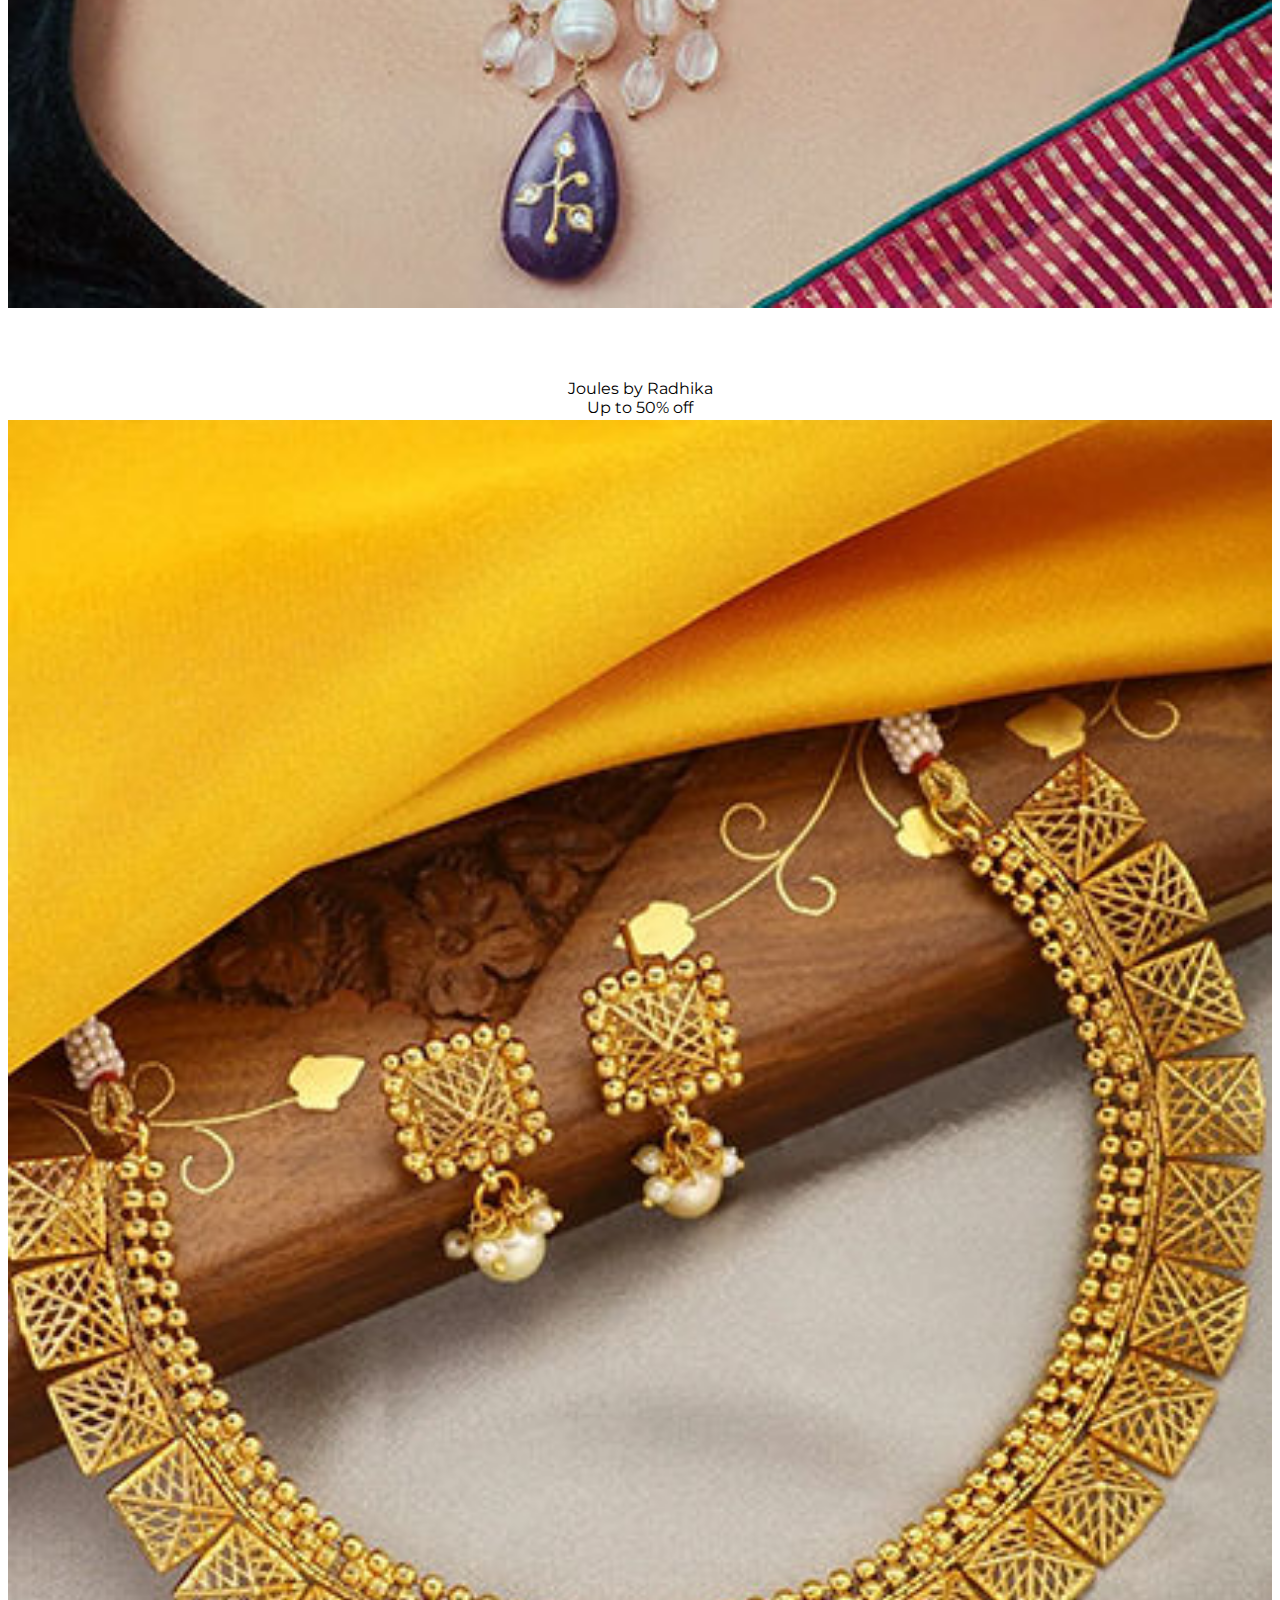
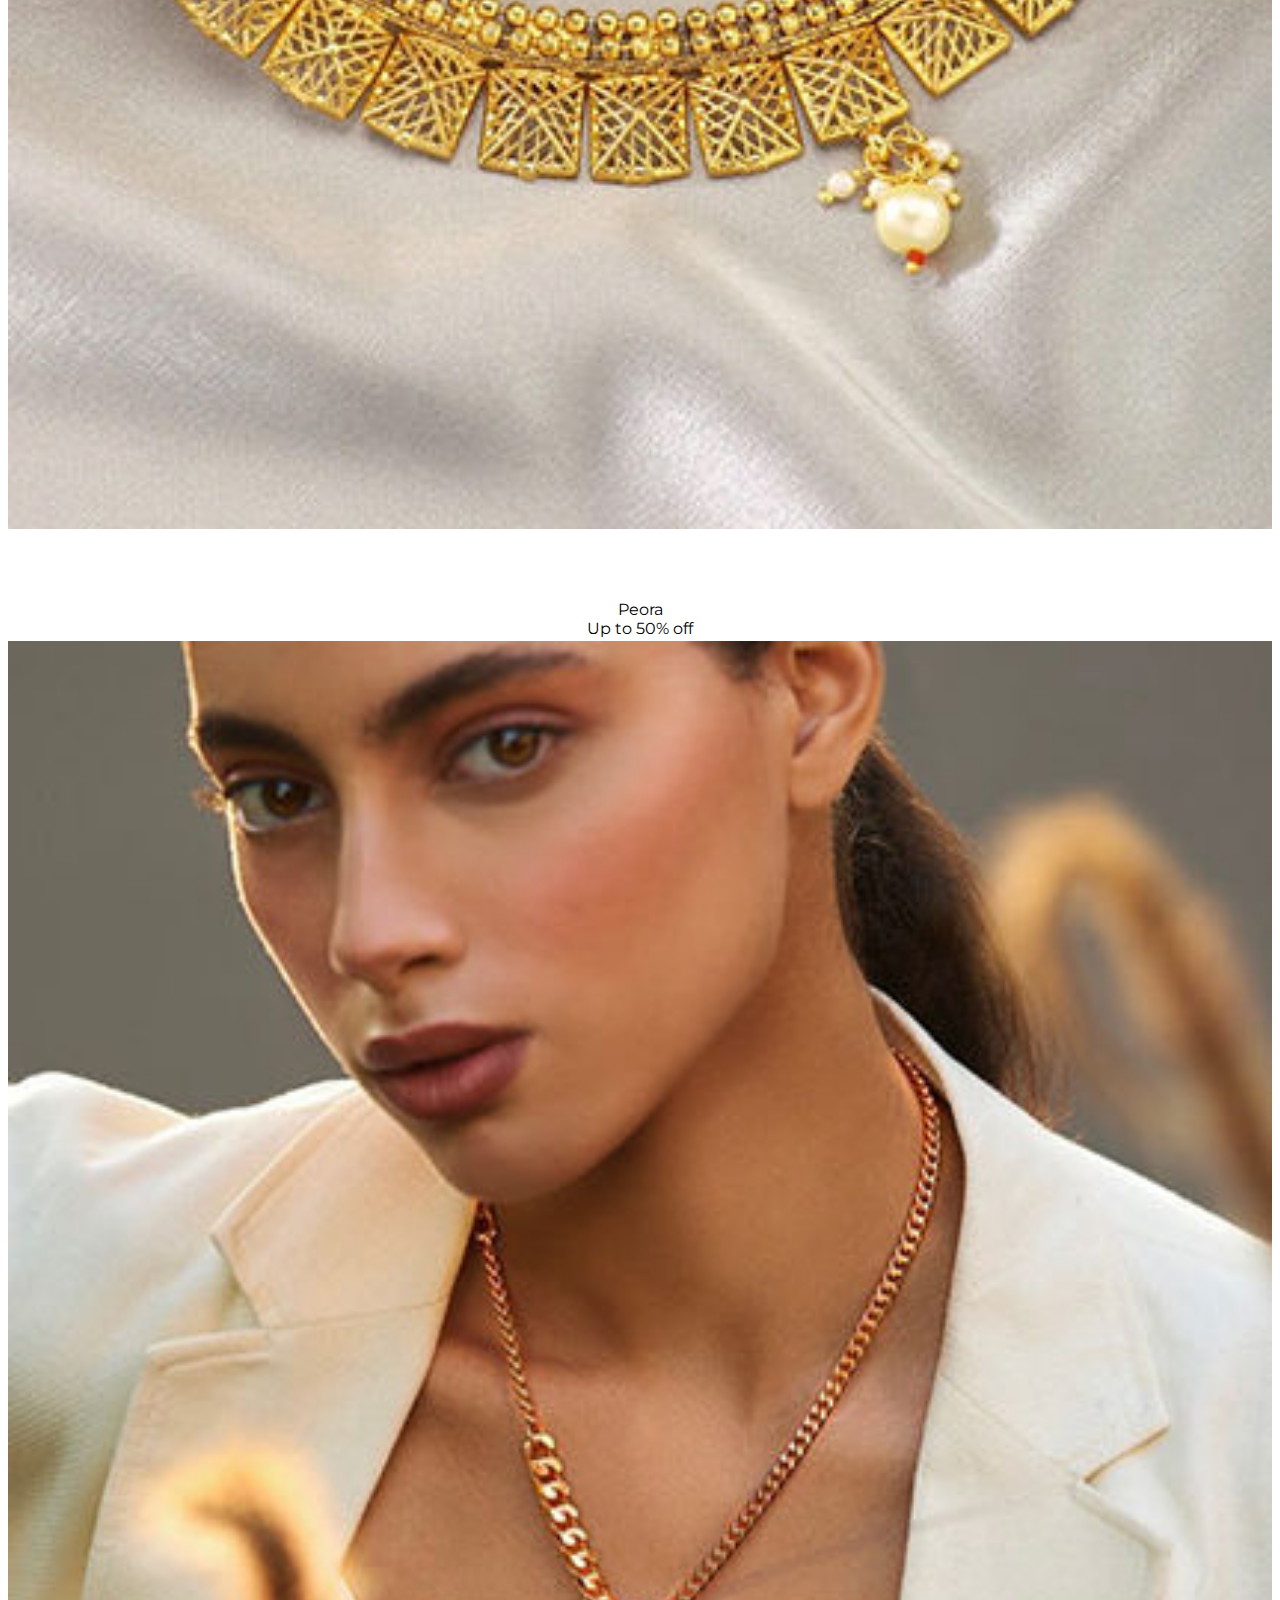
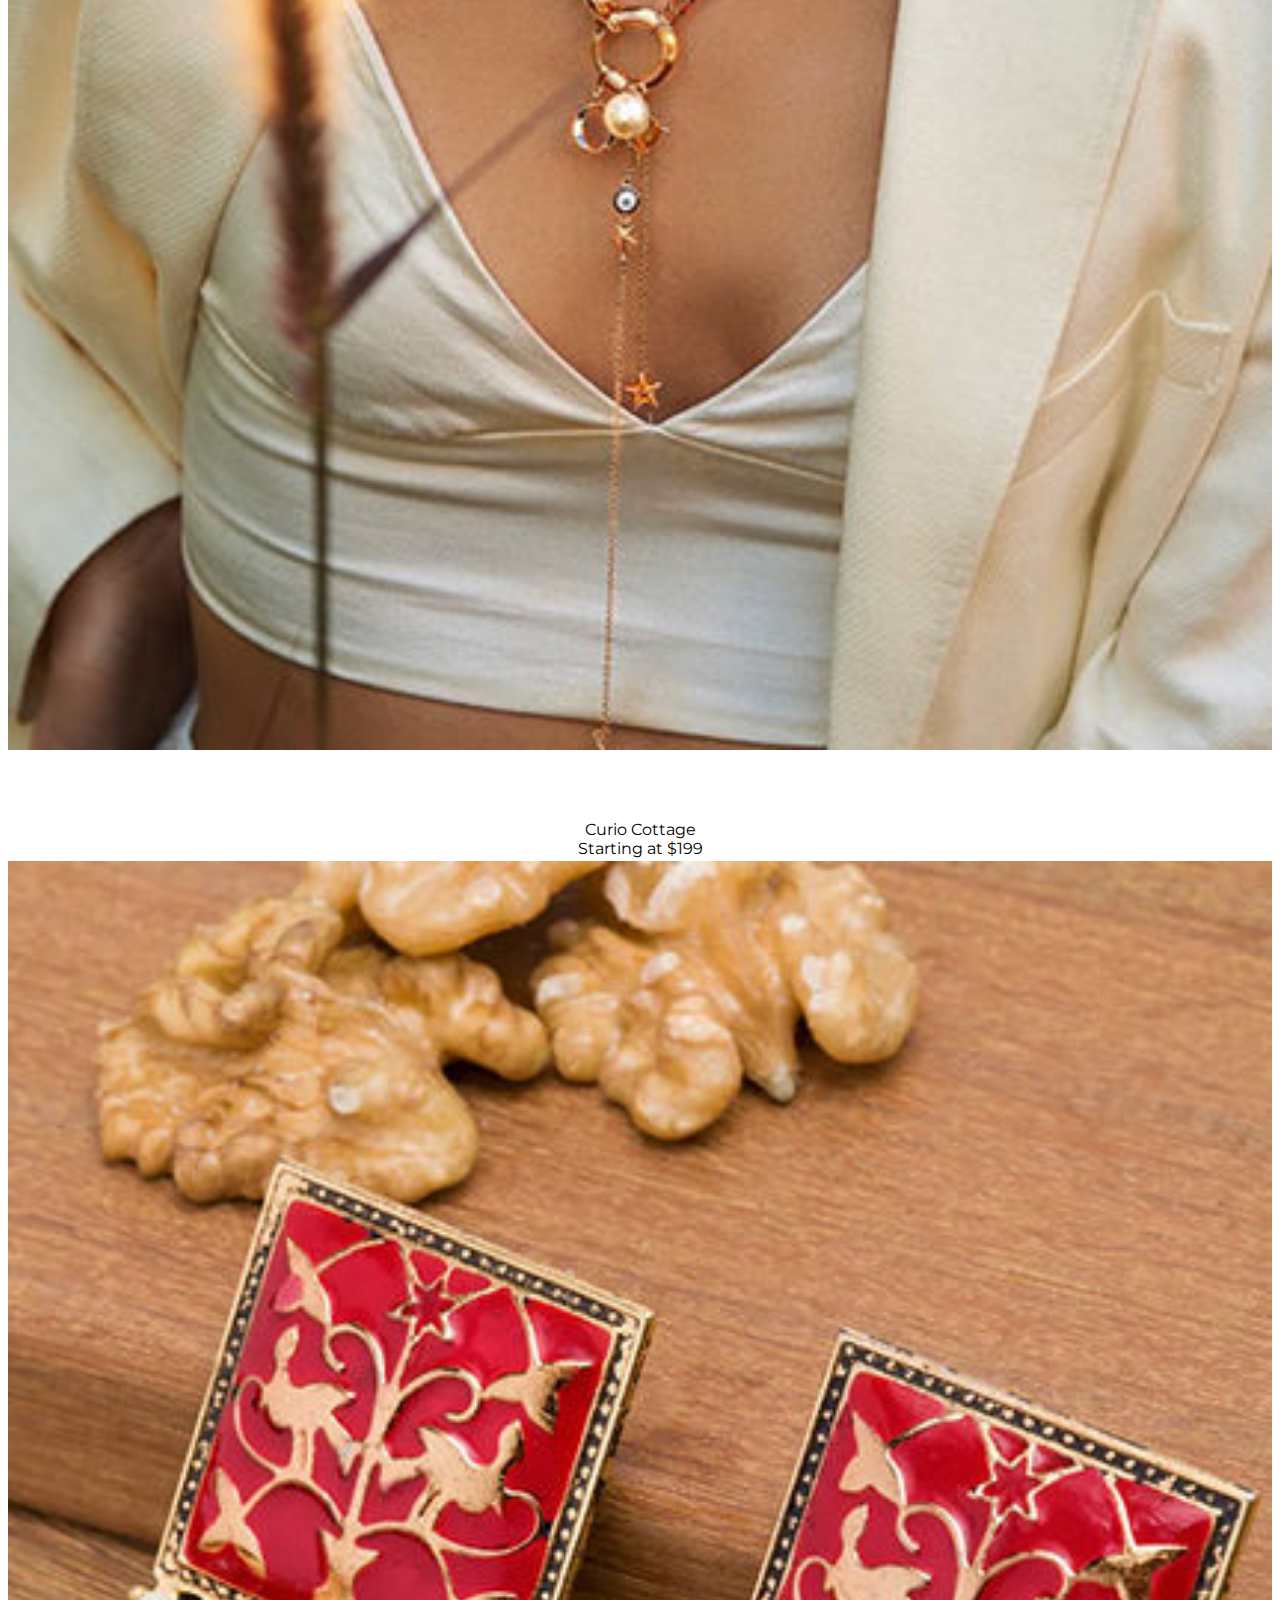
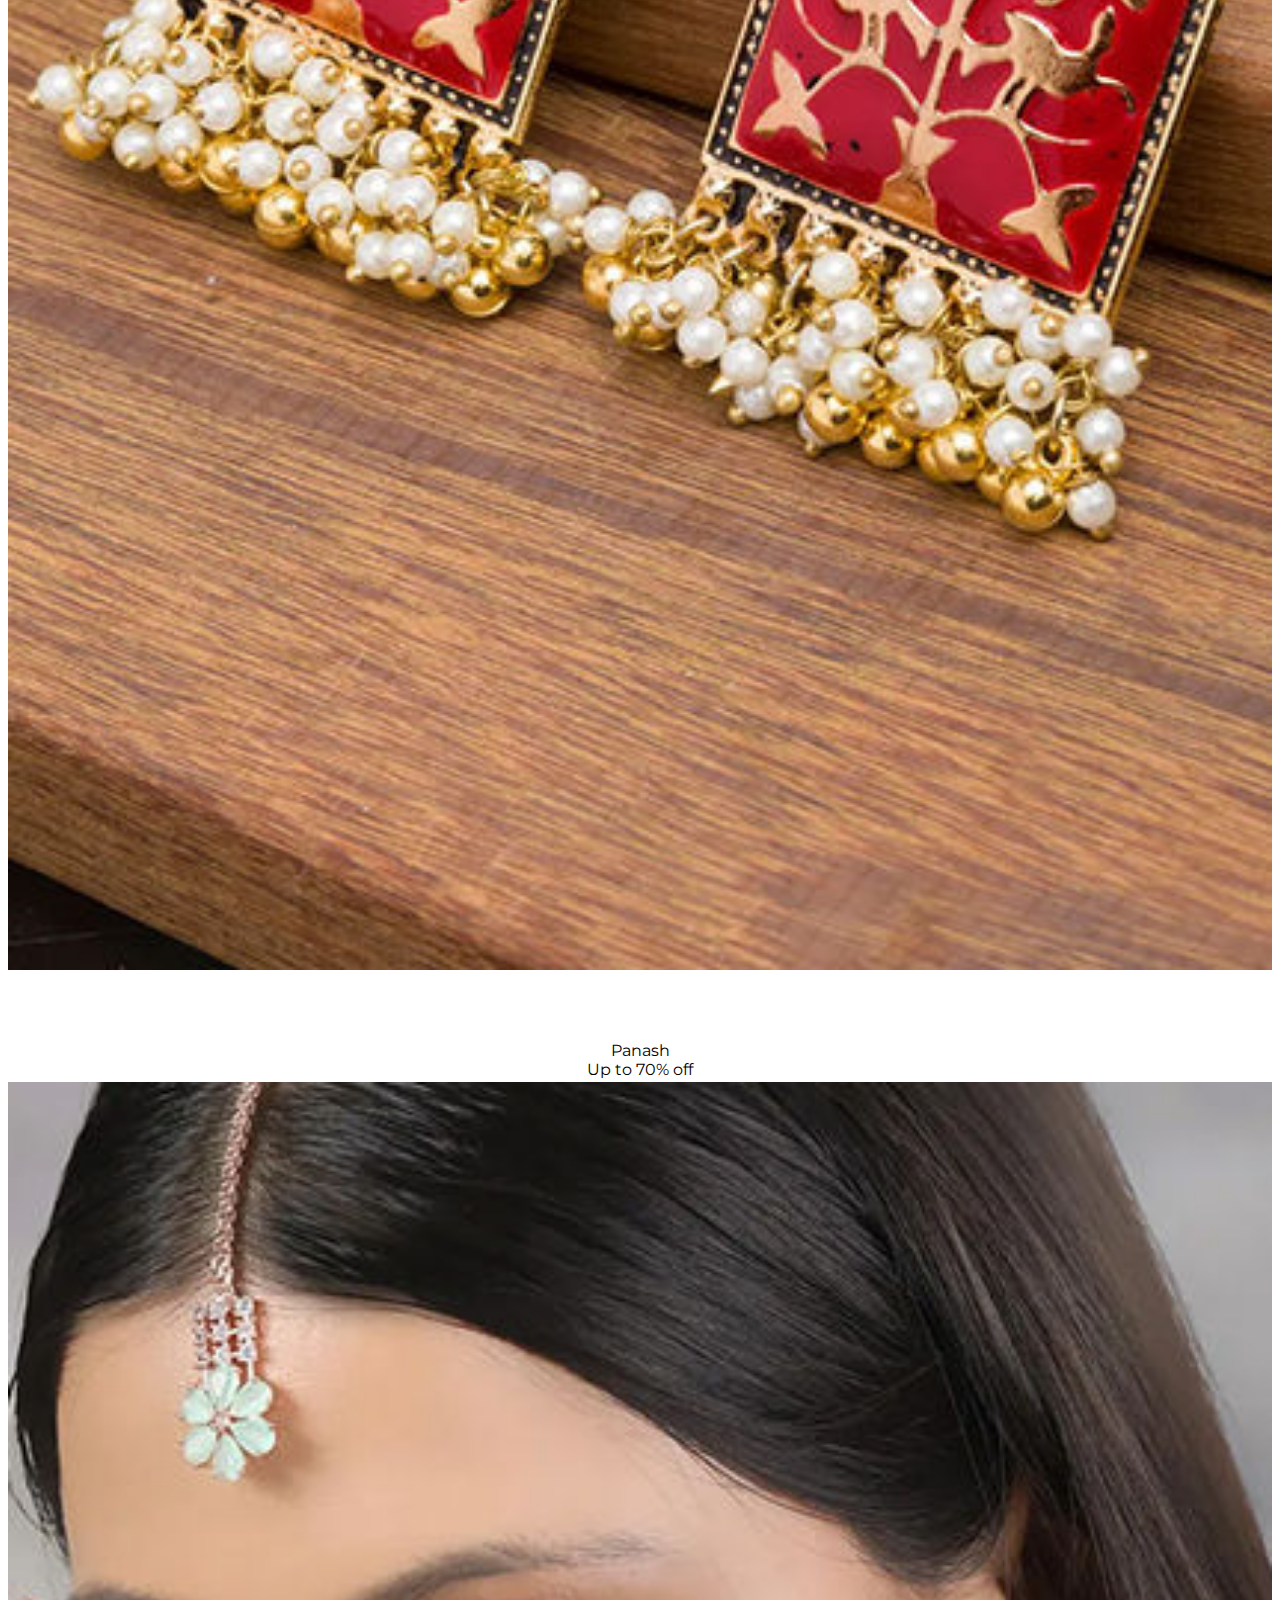
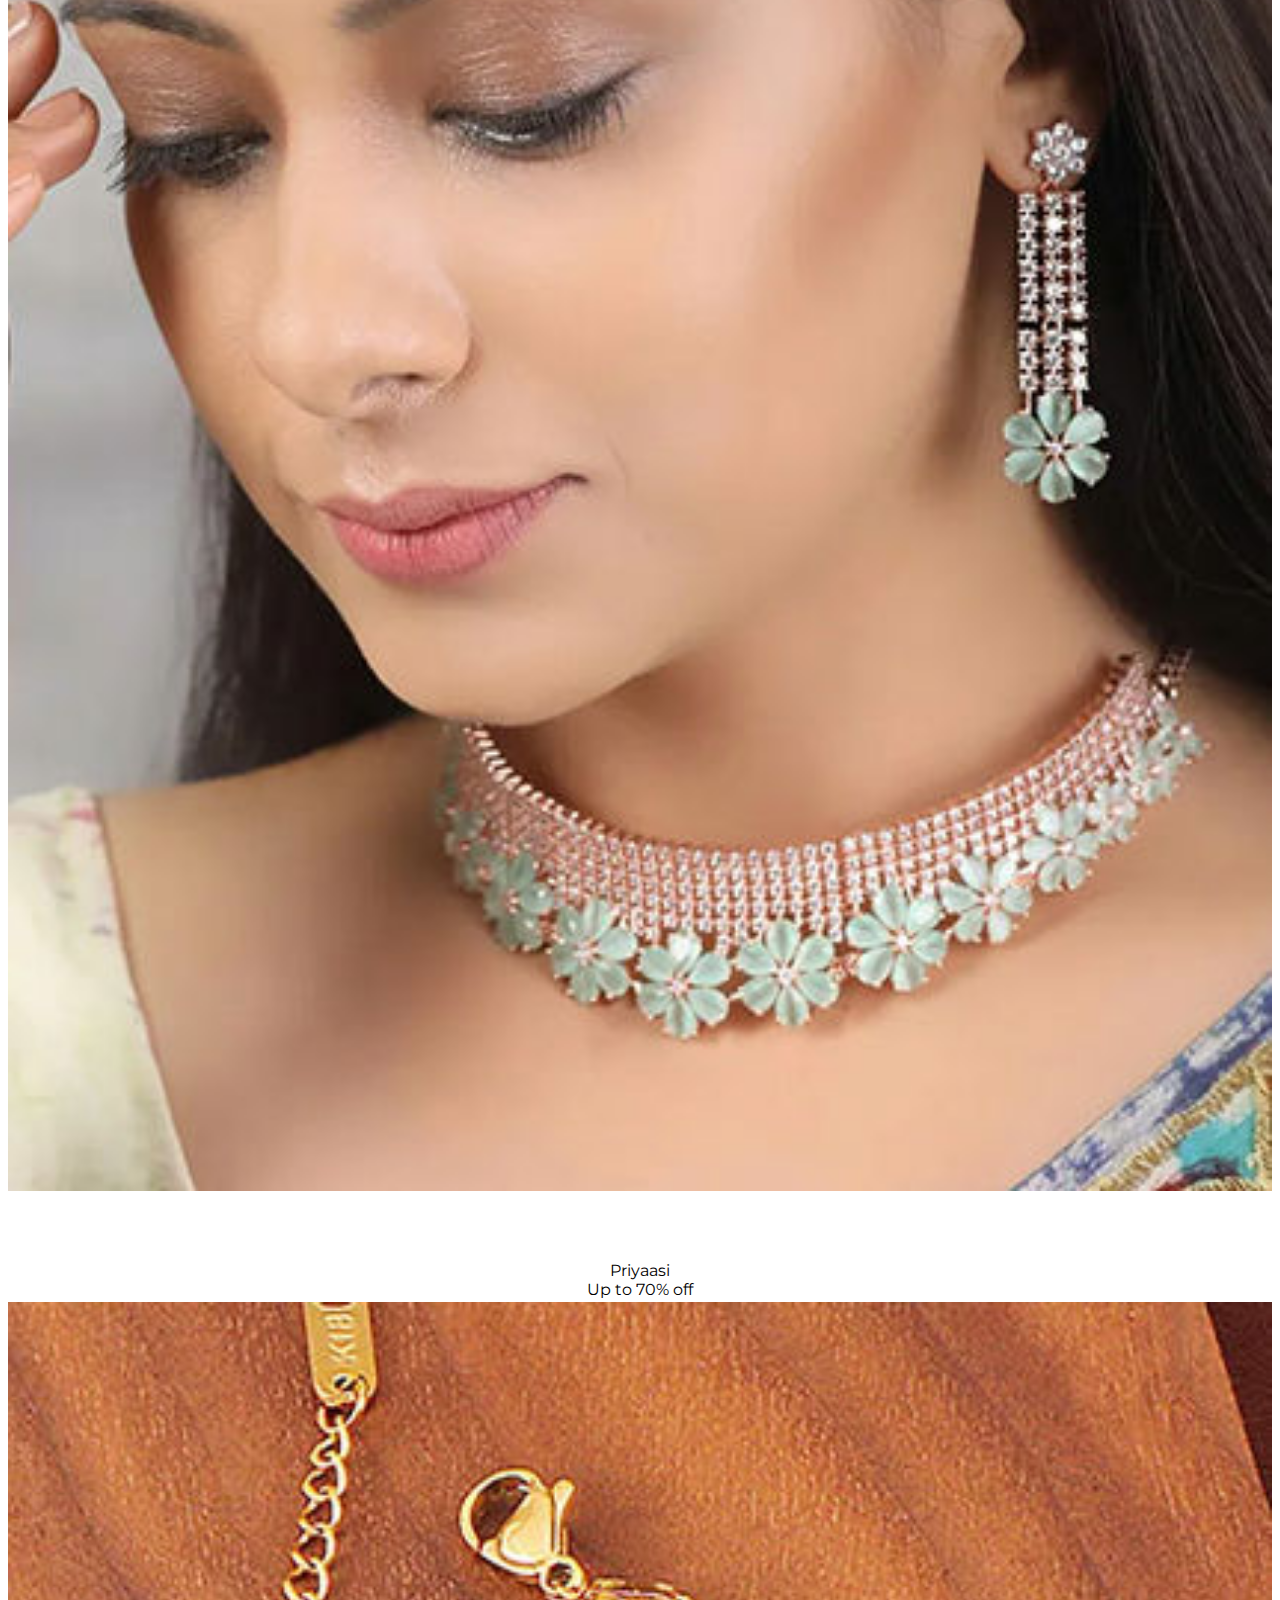
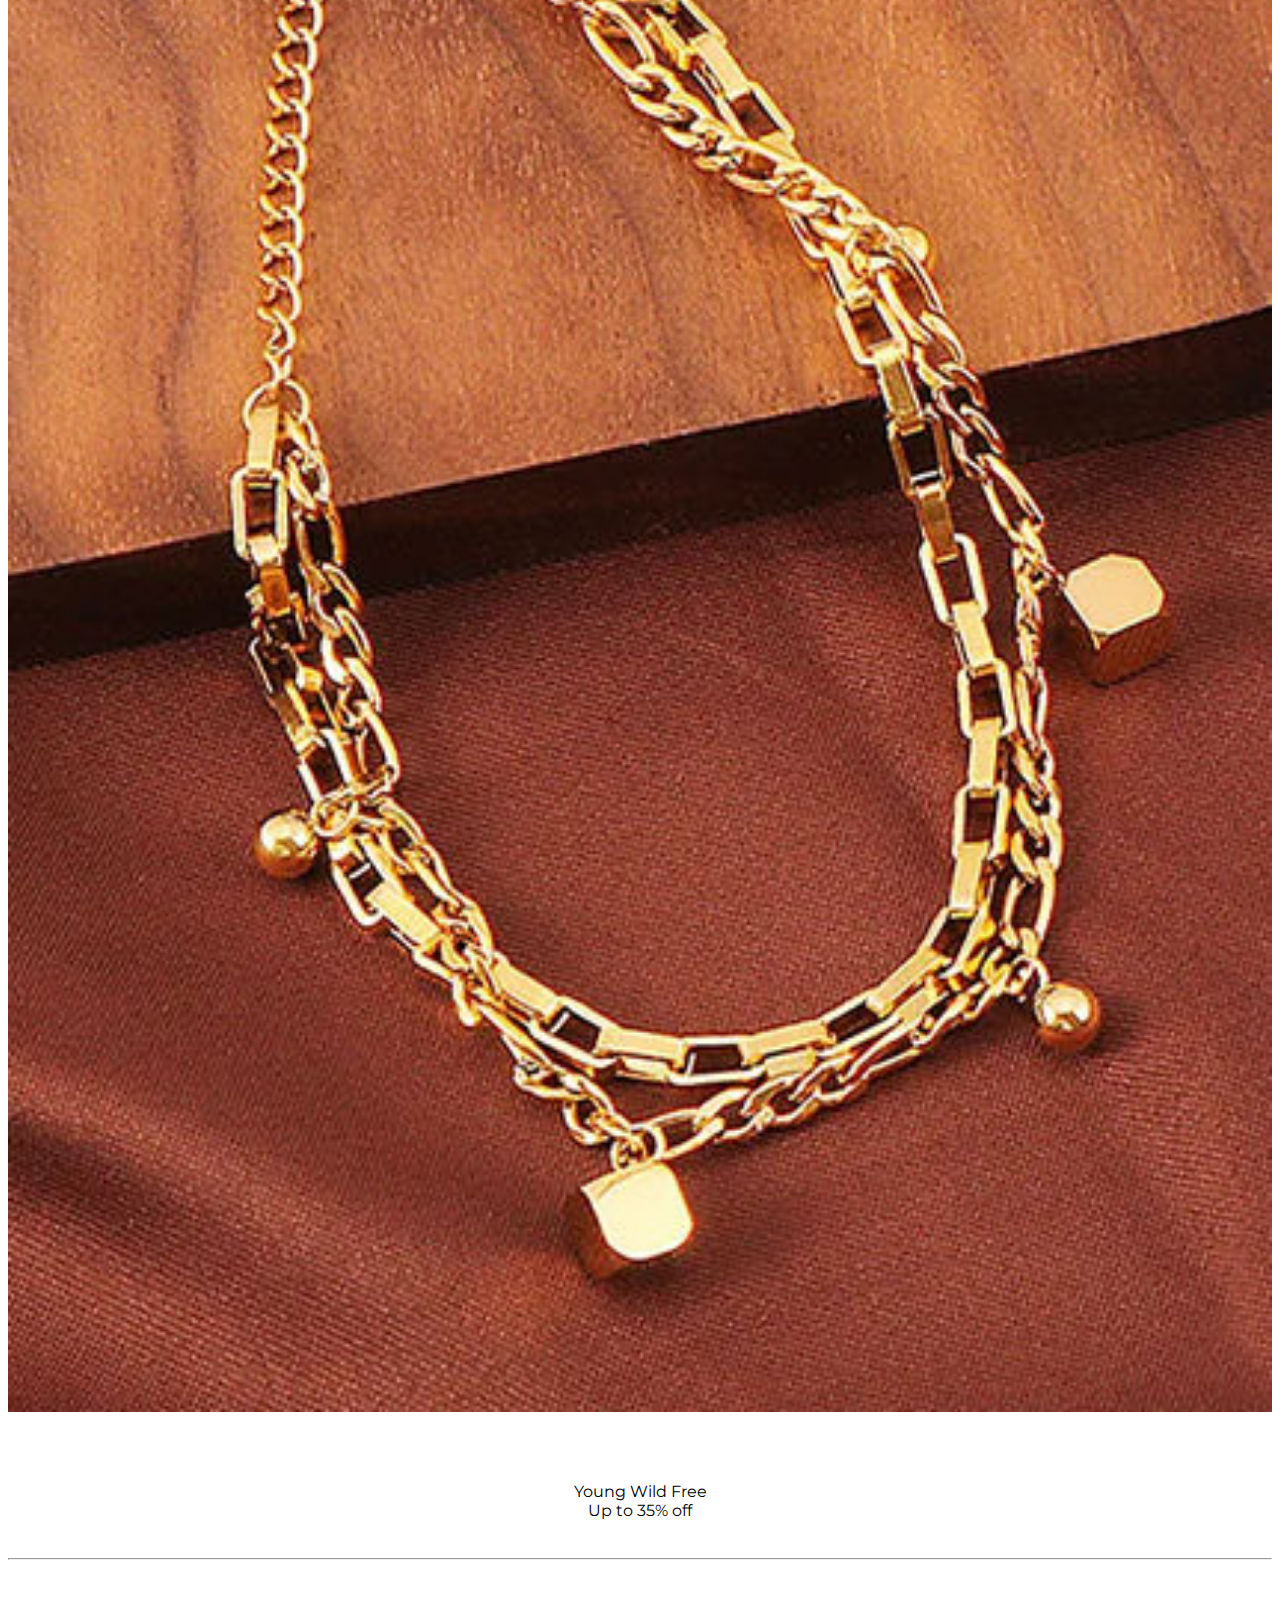
==== commit 3917b966: "Update index.html" ====
--- a/index.html
+++ b/index.html
@@ -138,7 +138,7 @@
         
     </section>
 
-    <hr style="position: relative; top: 35px;">
+    <hr>
 
     <!-- Blog Section -->
     <section id="blog">
@@ -193,4 +193,4 @@
 
     <script src="index.js"></script>
 </body>
-</html>+</html>
--- a/style.css
+++ b/style.css
@@ -23,7 +23,22 @@
 .nav-item:hover{
     font-size: 1.13rem; font-weight: 600;
 }
-
+@media (max-width: 1100px){
+    .nav-logo{
+        height: 70px;
+    }
+    .navbar-brand{
+        font-size: 3rem;
+        font-weight: 700;
+        padding-bottom: 20px;
+    }
+    .nav-item{
+        font-size: 1.7rem; font-weight: 400;
+    }
+    .nav-item:hover{
+        font-size: 1.8rem; font-weight: 600;
+    }
+}
 /* -------------------------------Title Section---------------------------------- */
 #title{
     height: 100%;
@@ -89,6 +104,10 @@
 #product p,#blog p{
     margin-bottom: 3px; padding-top: 4%;
 }
+hr{
+    position: relative;
+    top: 30px;
+}
 @media (max-width: 1100px){
     #product p{
         font-size: 1.5rem;
@@ -103,11 +122,15 @@
         padding: 0 3% 0 3%; 
     }
     .bottom-jew{
-        padding-top: 25%;
+        margin-top: 15%;
     }
     #product .tag{
         padding-top: 2.5%;
     }
+    hr{
+        position: relative;
+        top: 85px;
+    }
 }
 /* -------------------------------Blog Section-------------------------------- */
 #blog{
@@ -122,7 +145,7 @@
     }
     #blog p{
         font-size: 1.5rem;
-        padding-top: 7%; padding-bottom: 1%;
+        padding-top: 14%; padding-bottom: 1%;
     }
     #blog h3{
         font-size: 2.5rem;
@@ -184,4 +207,4 @@
     color: black;
 }
 
-/* -------------------------------------------END---------------------------------- */+/* -------------------------------------------END---------------------------------- */
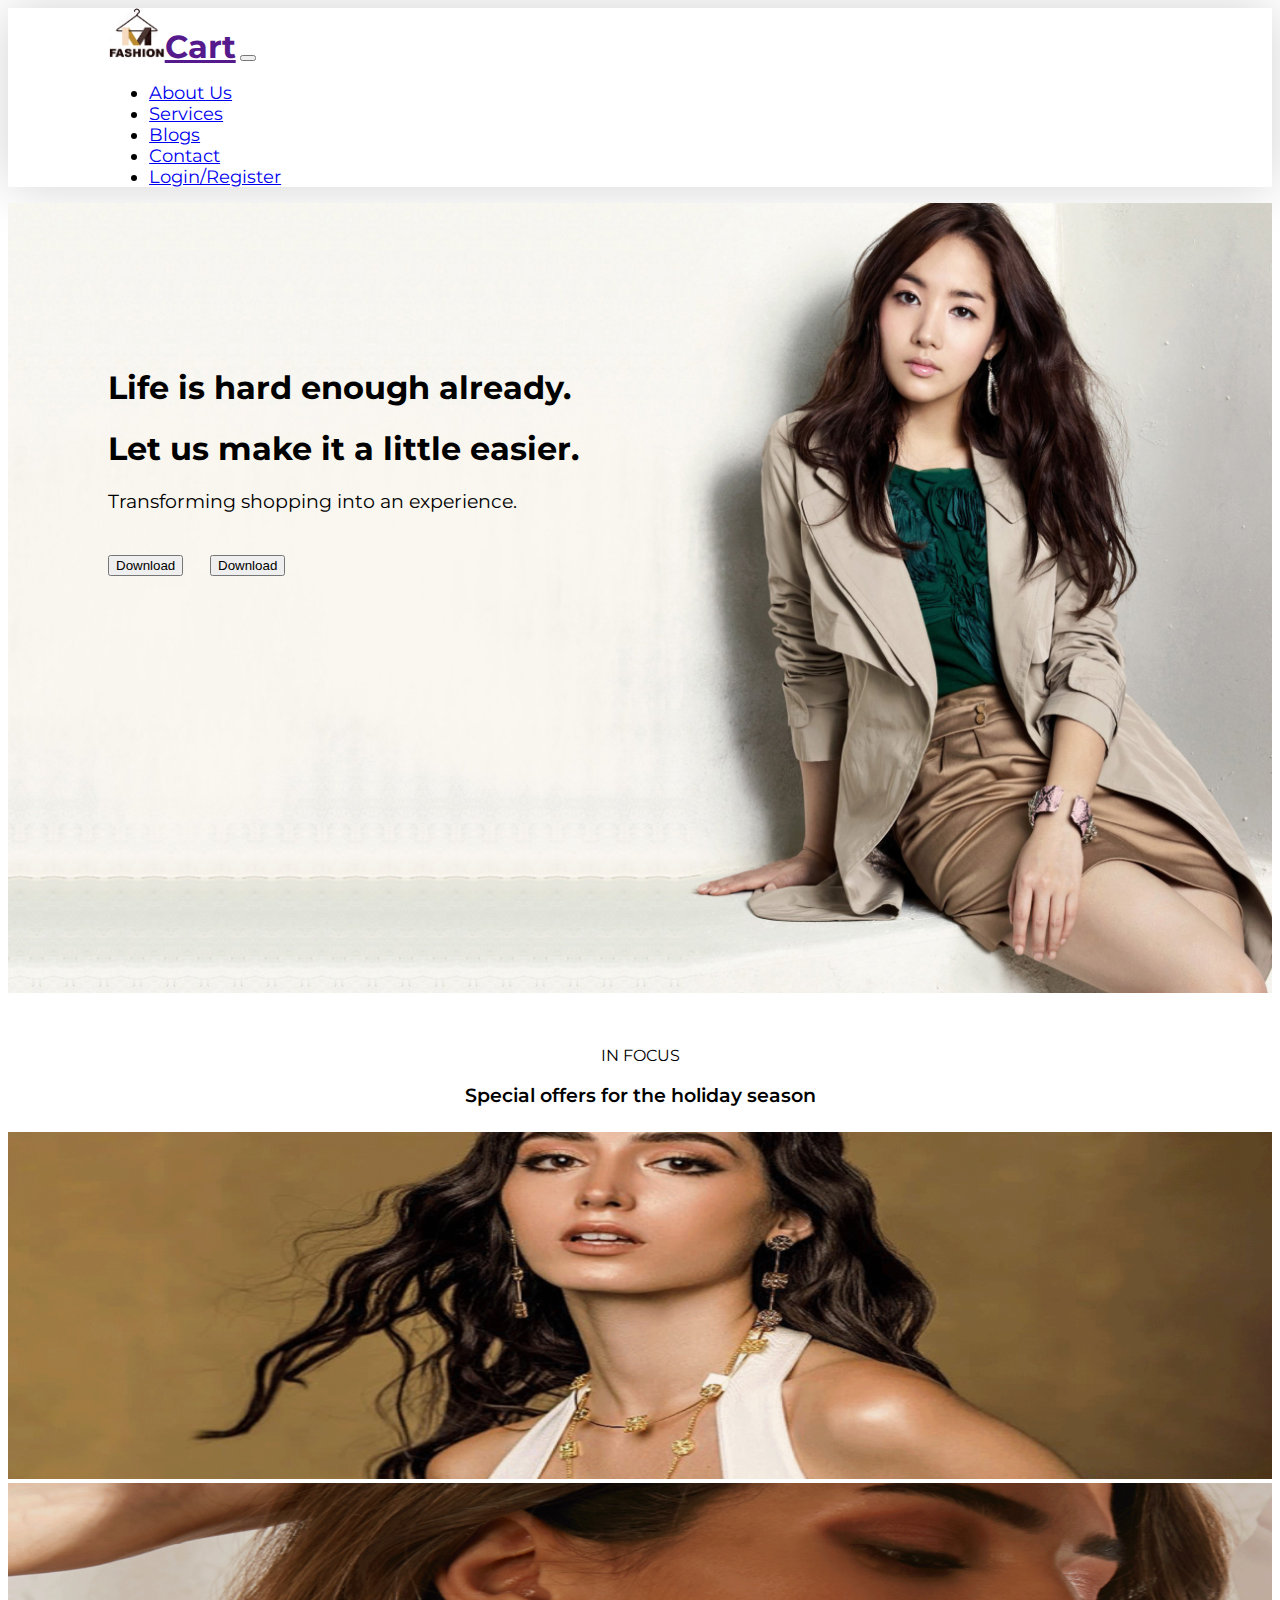
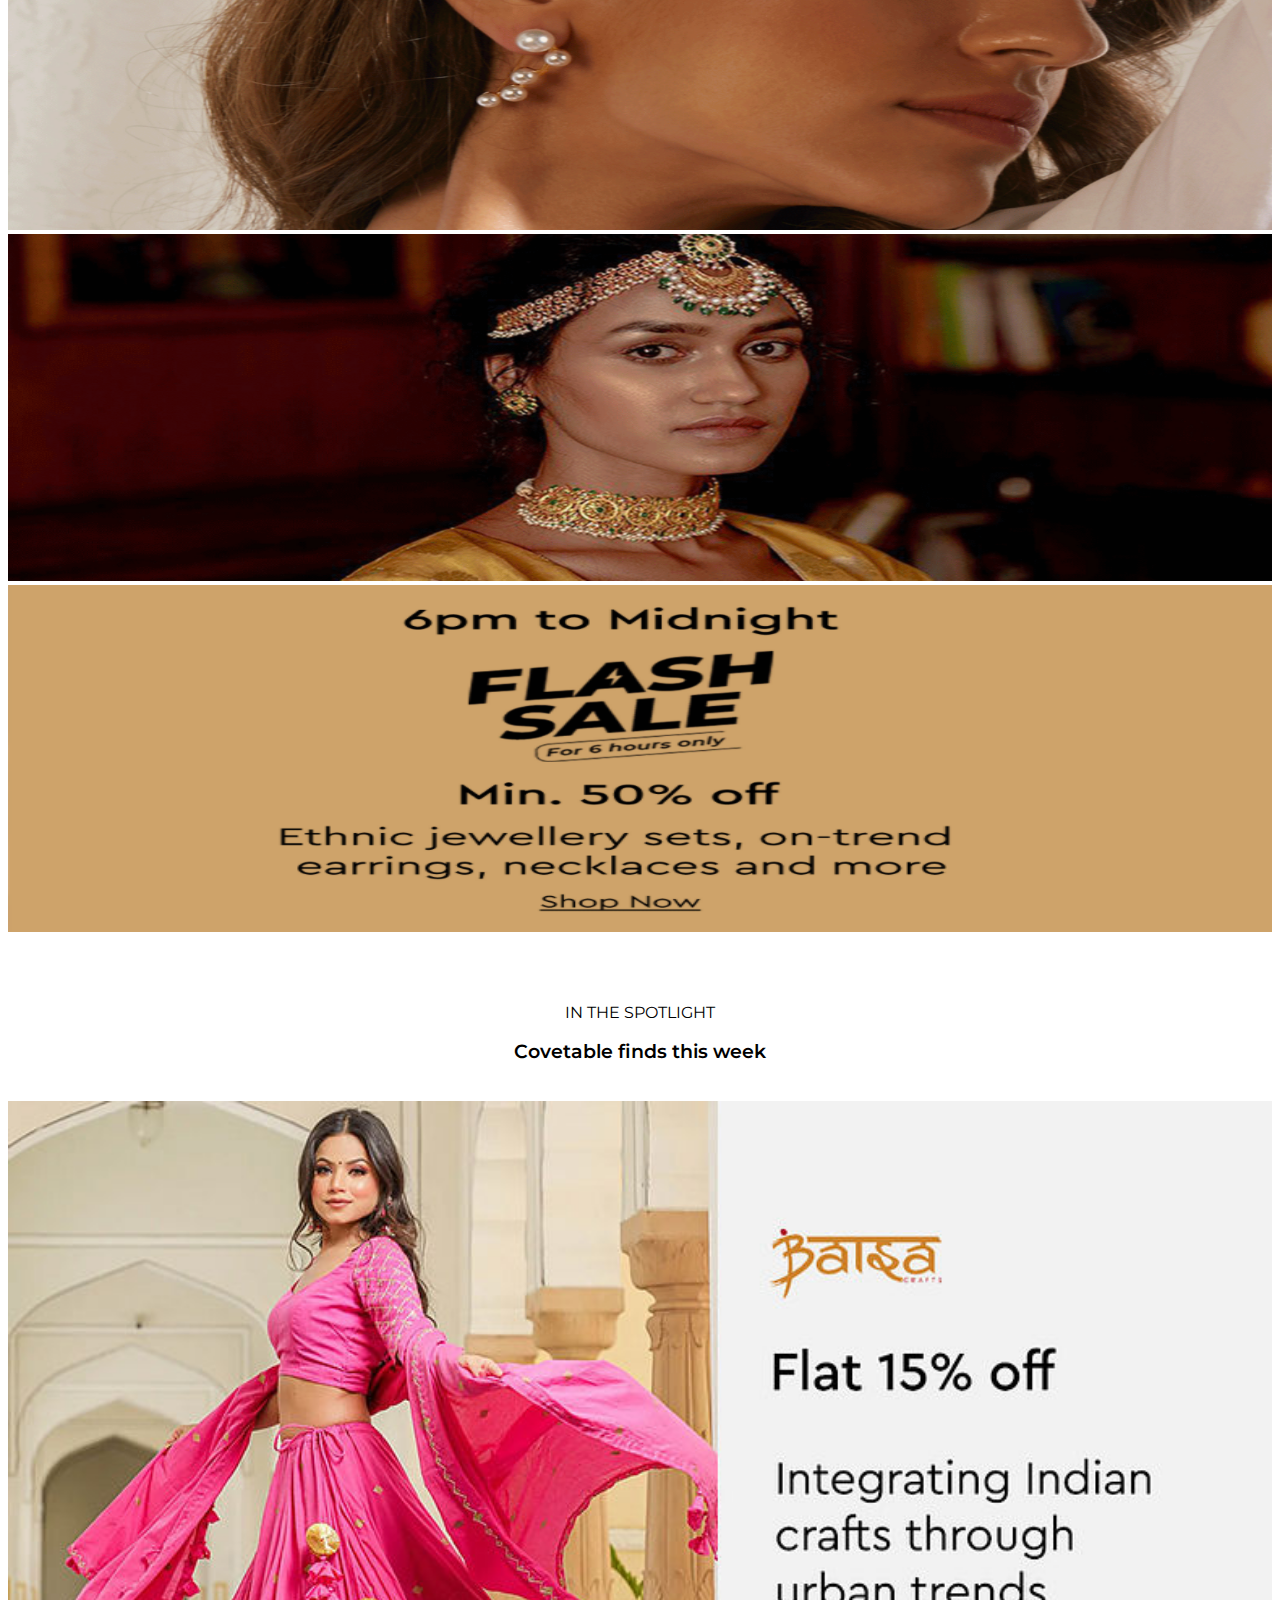
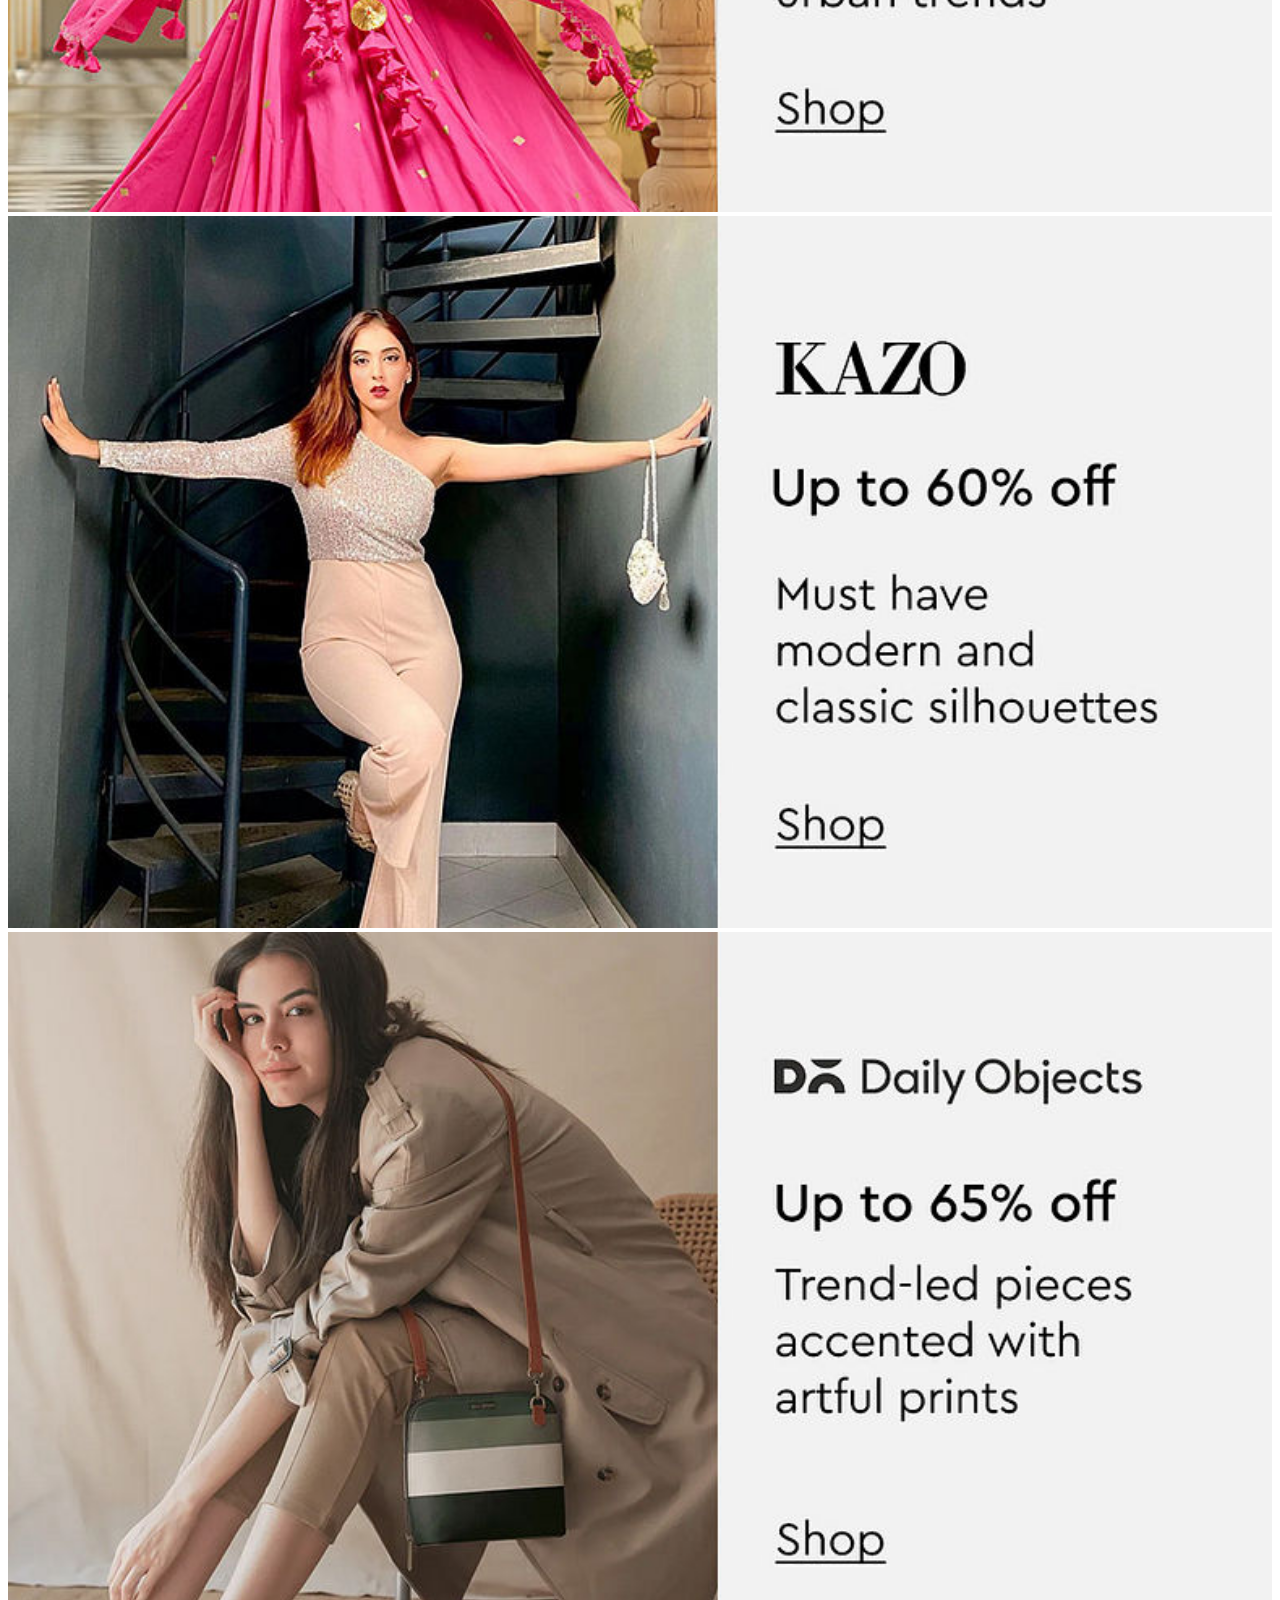
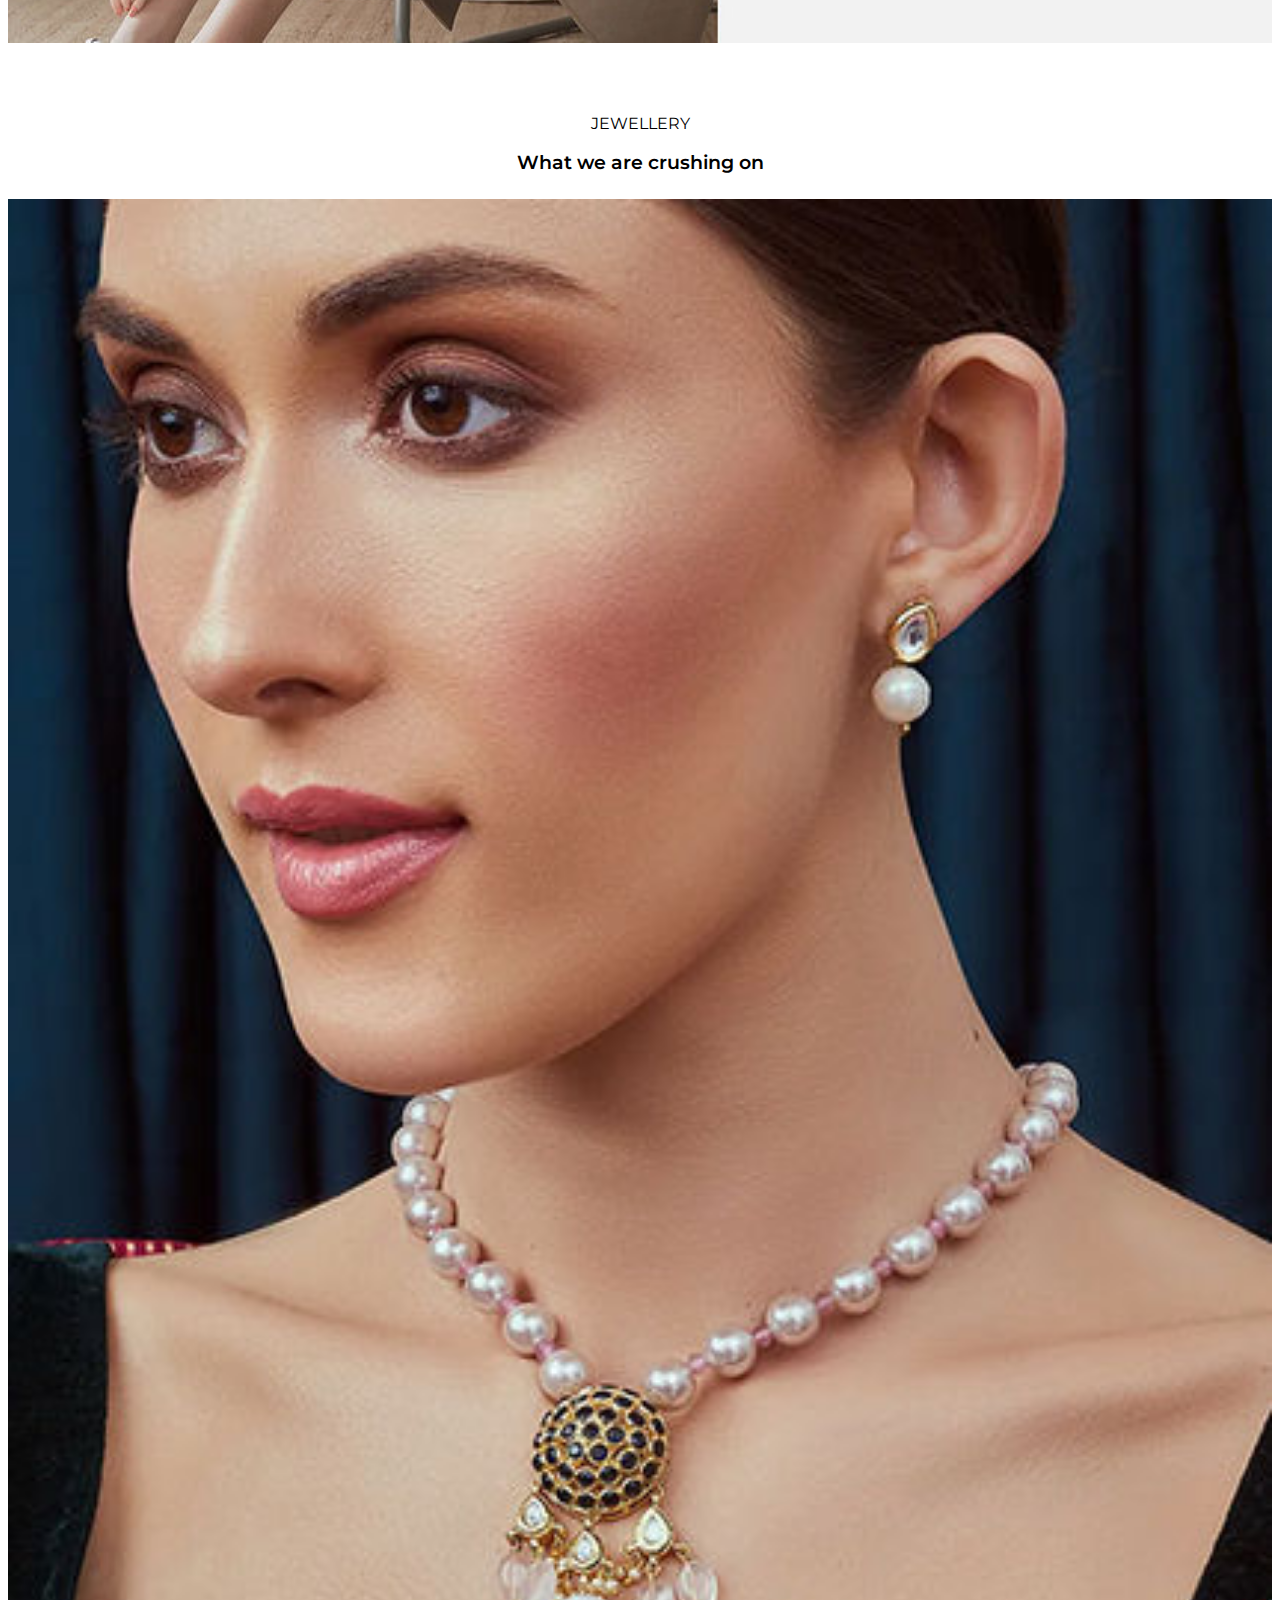
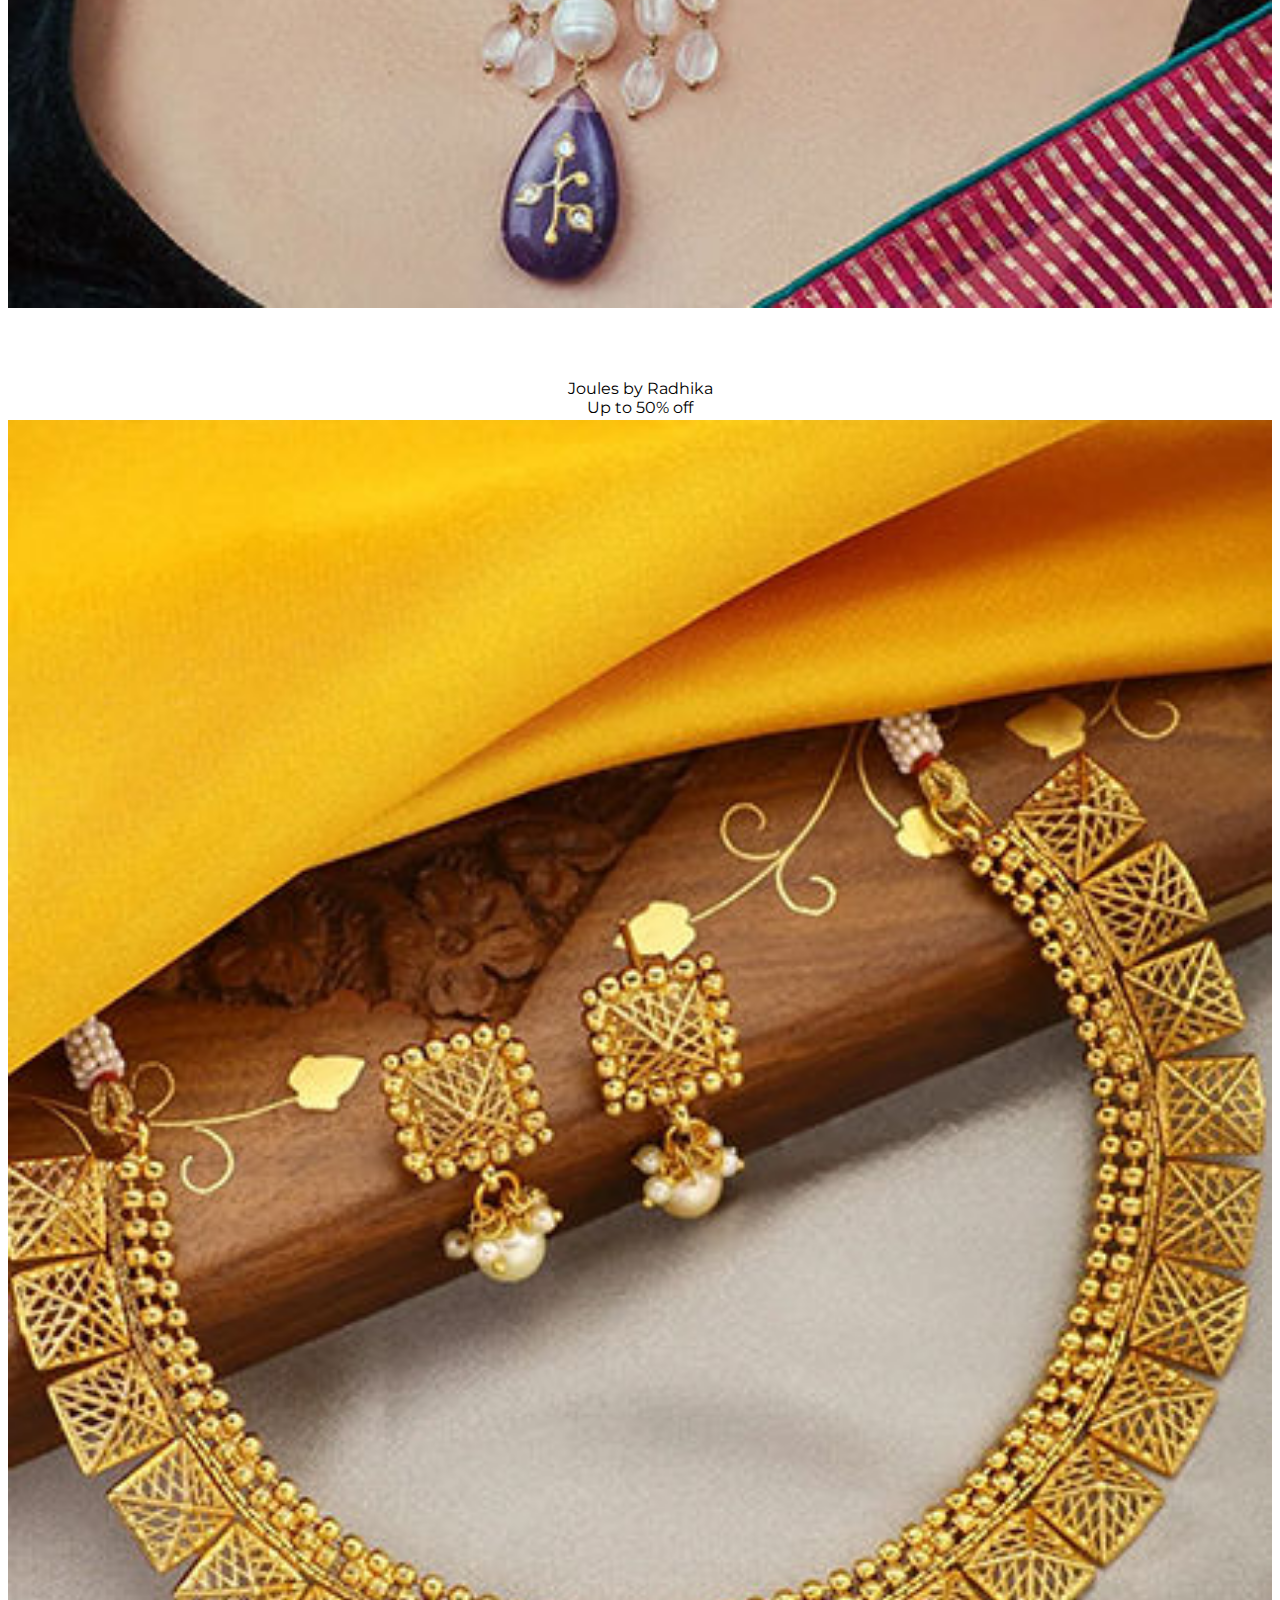
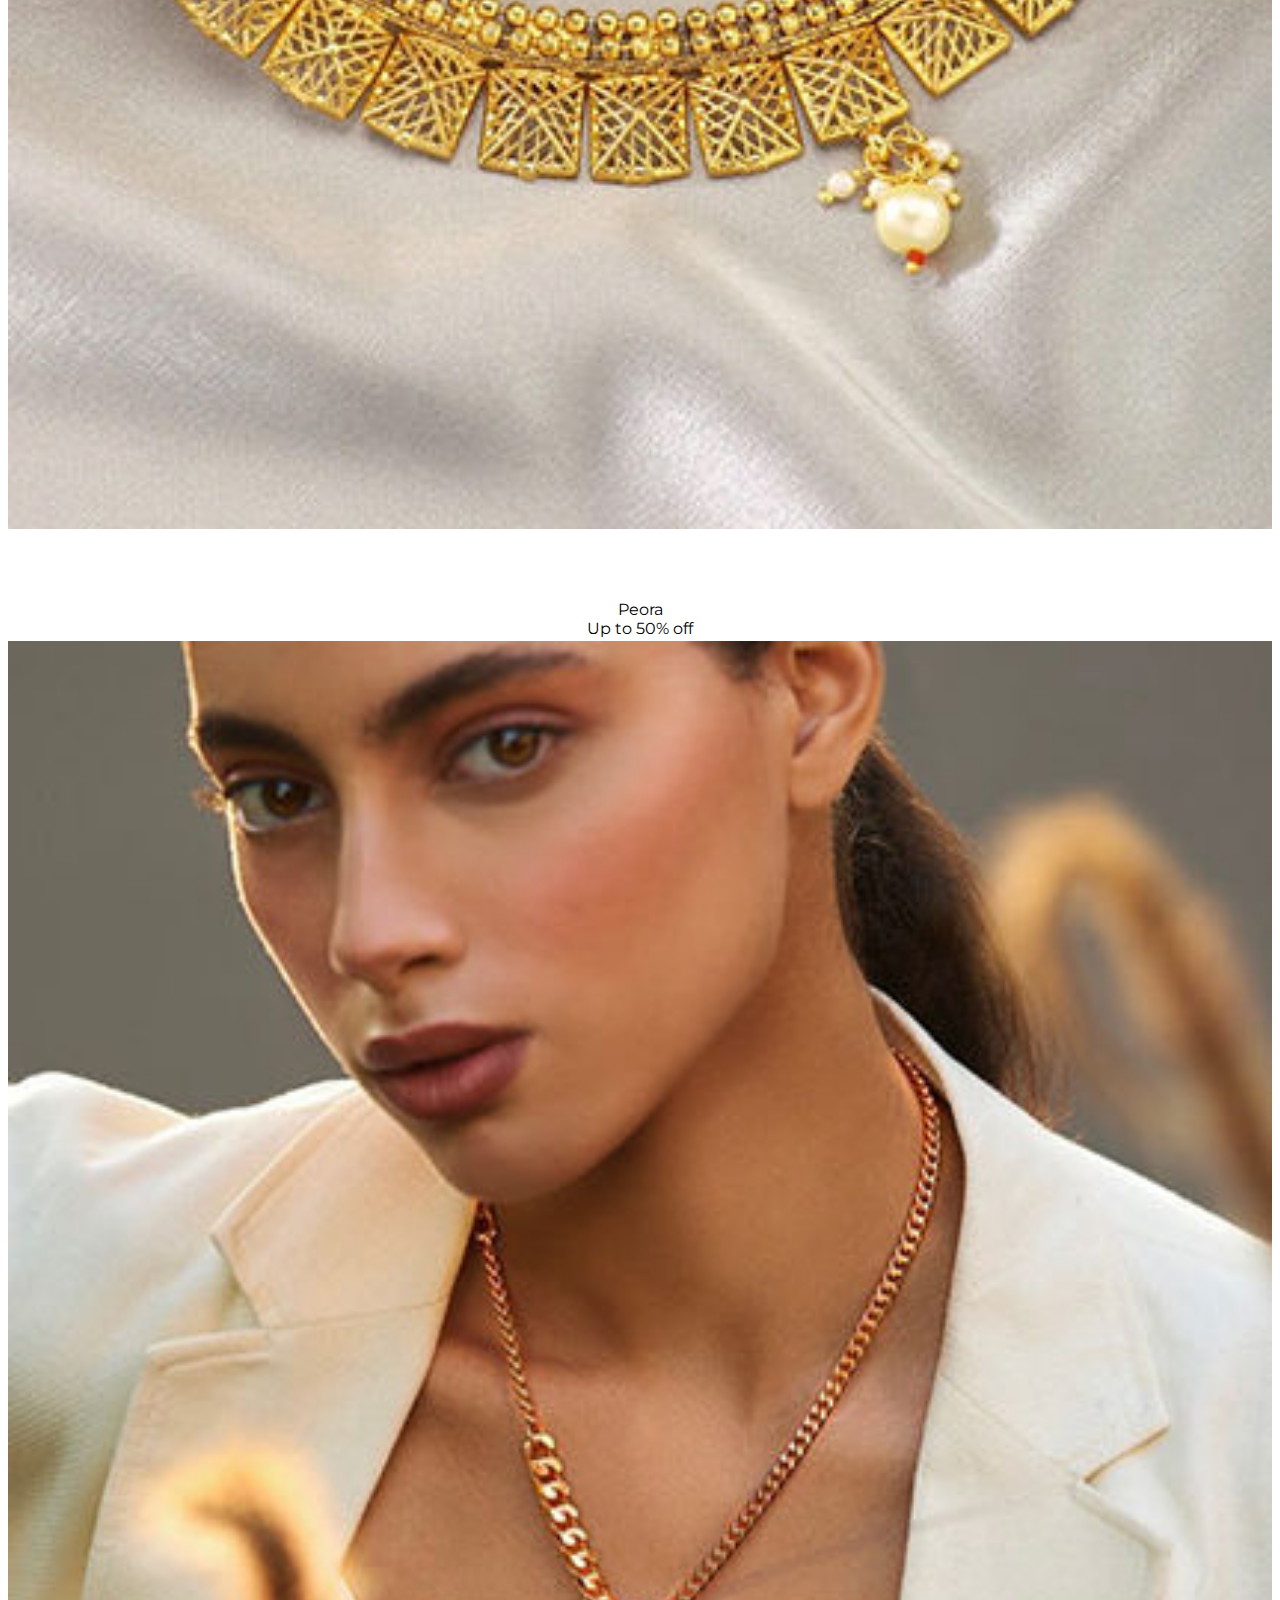
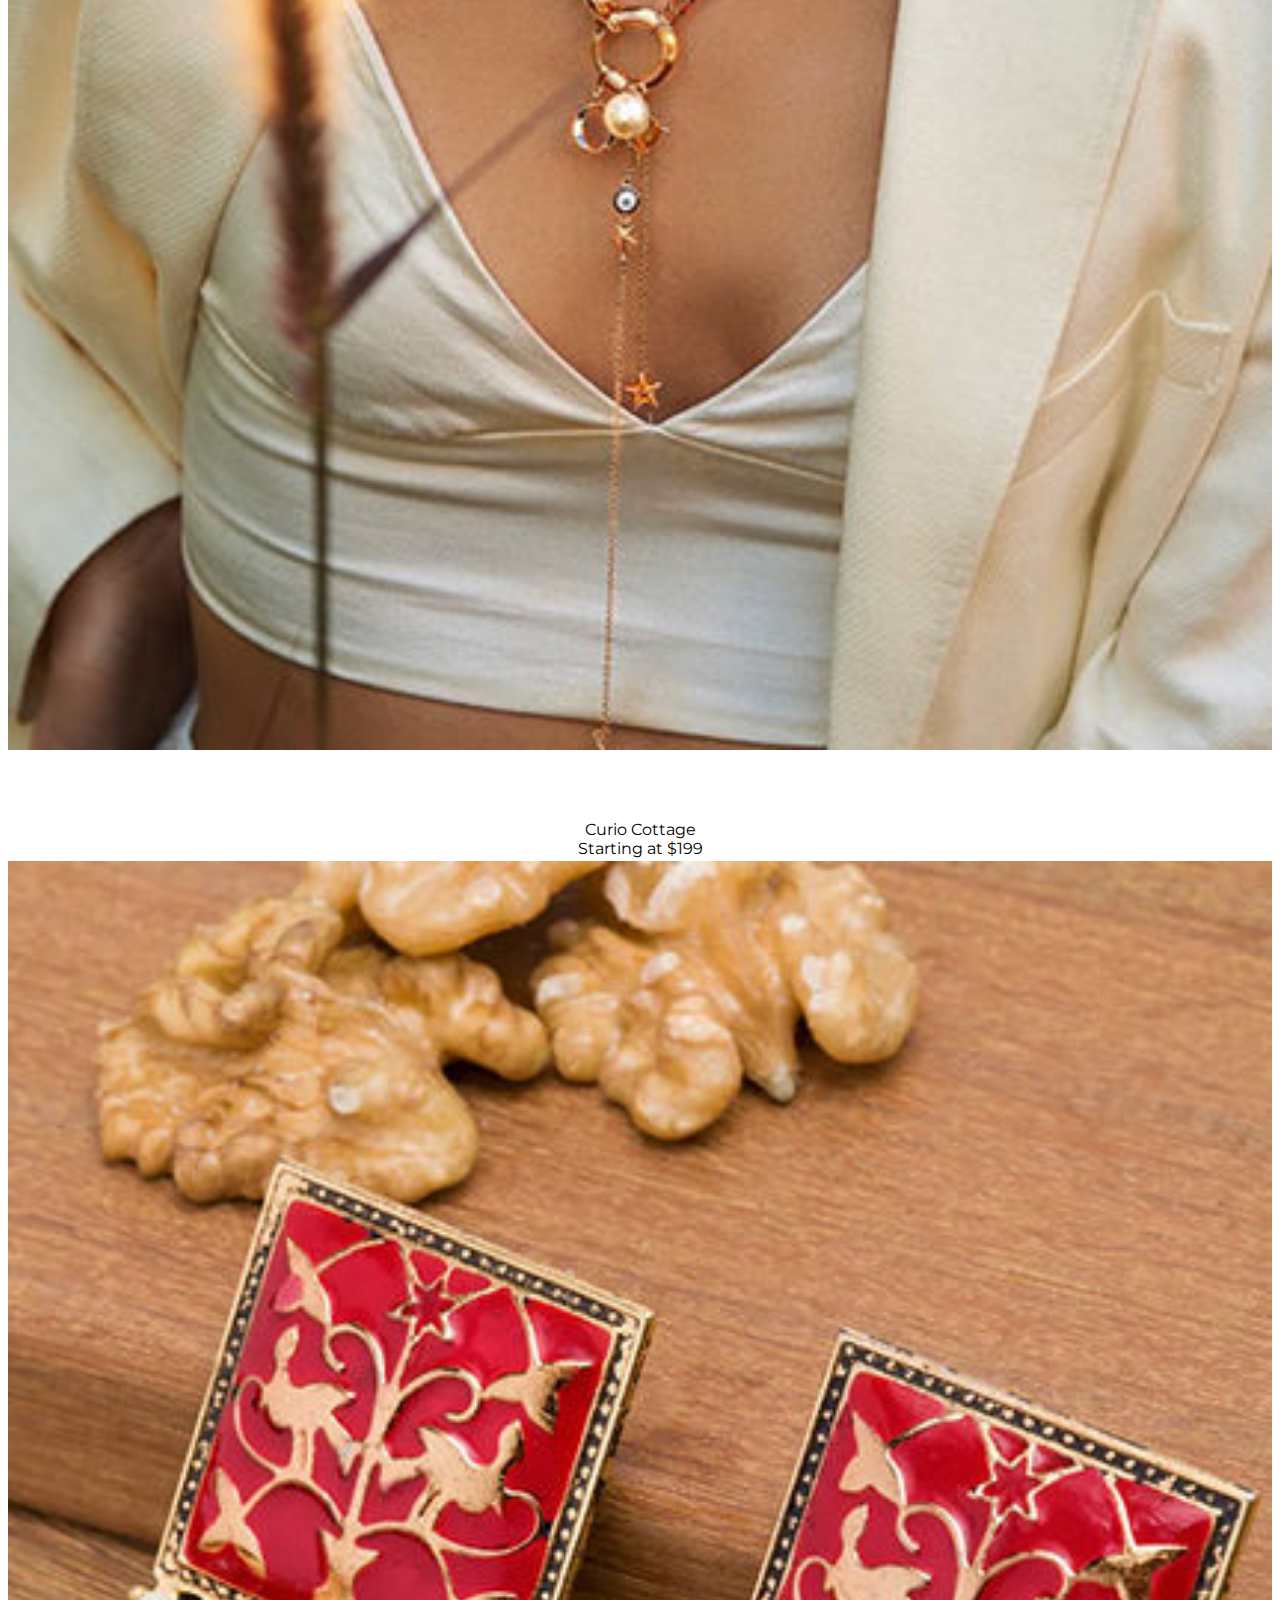
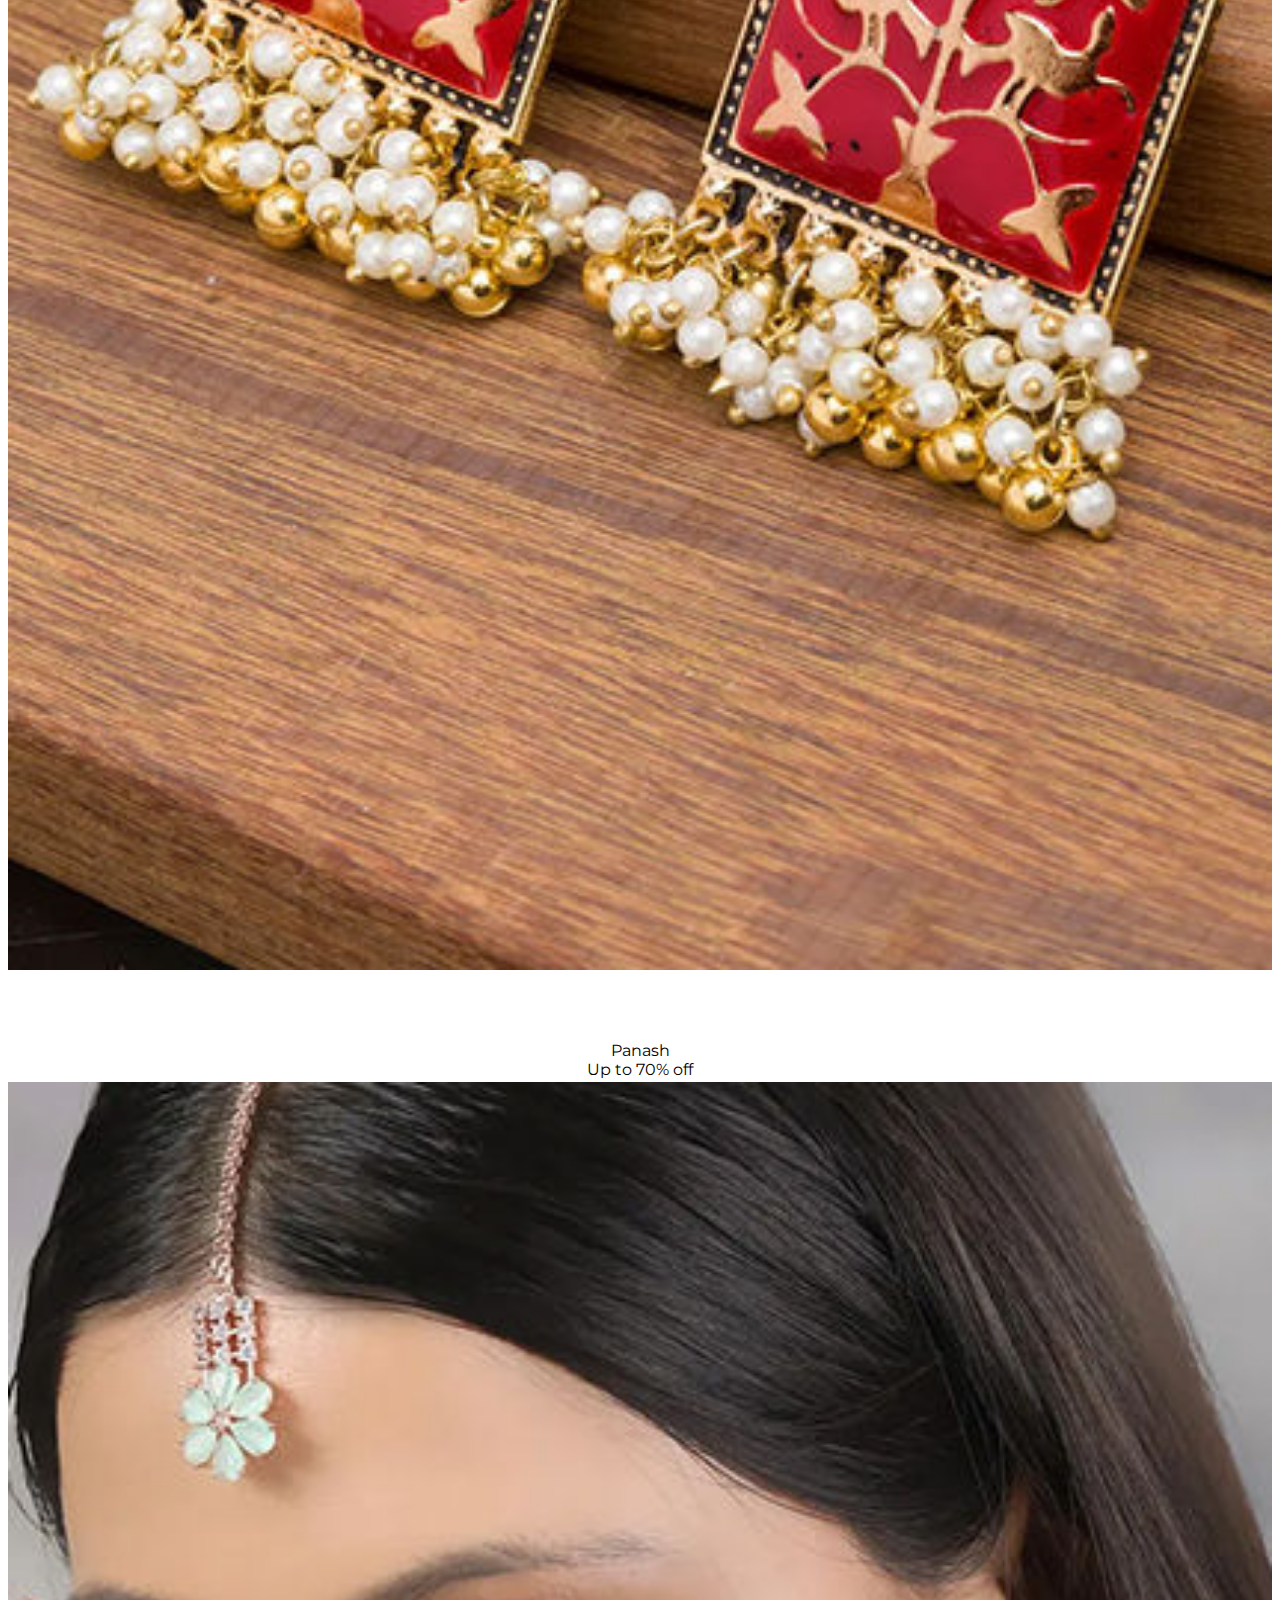
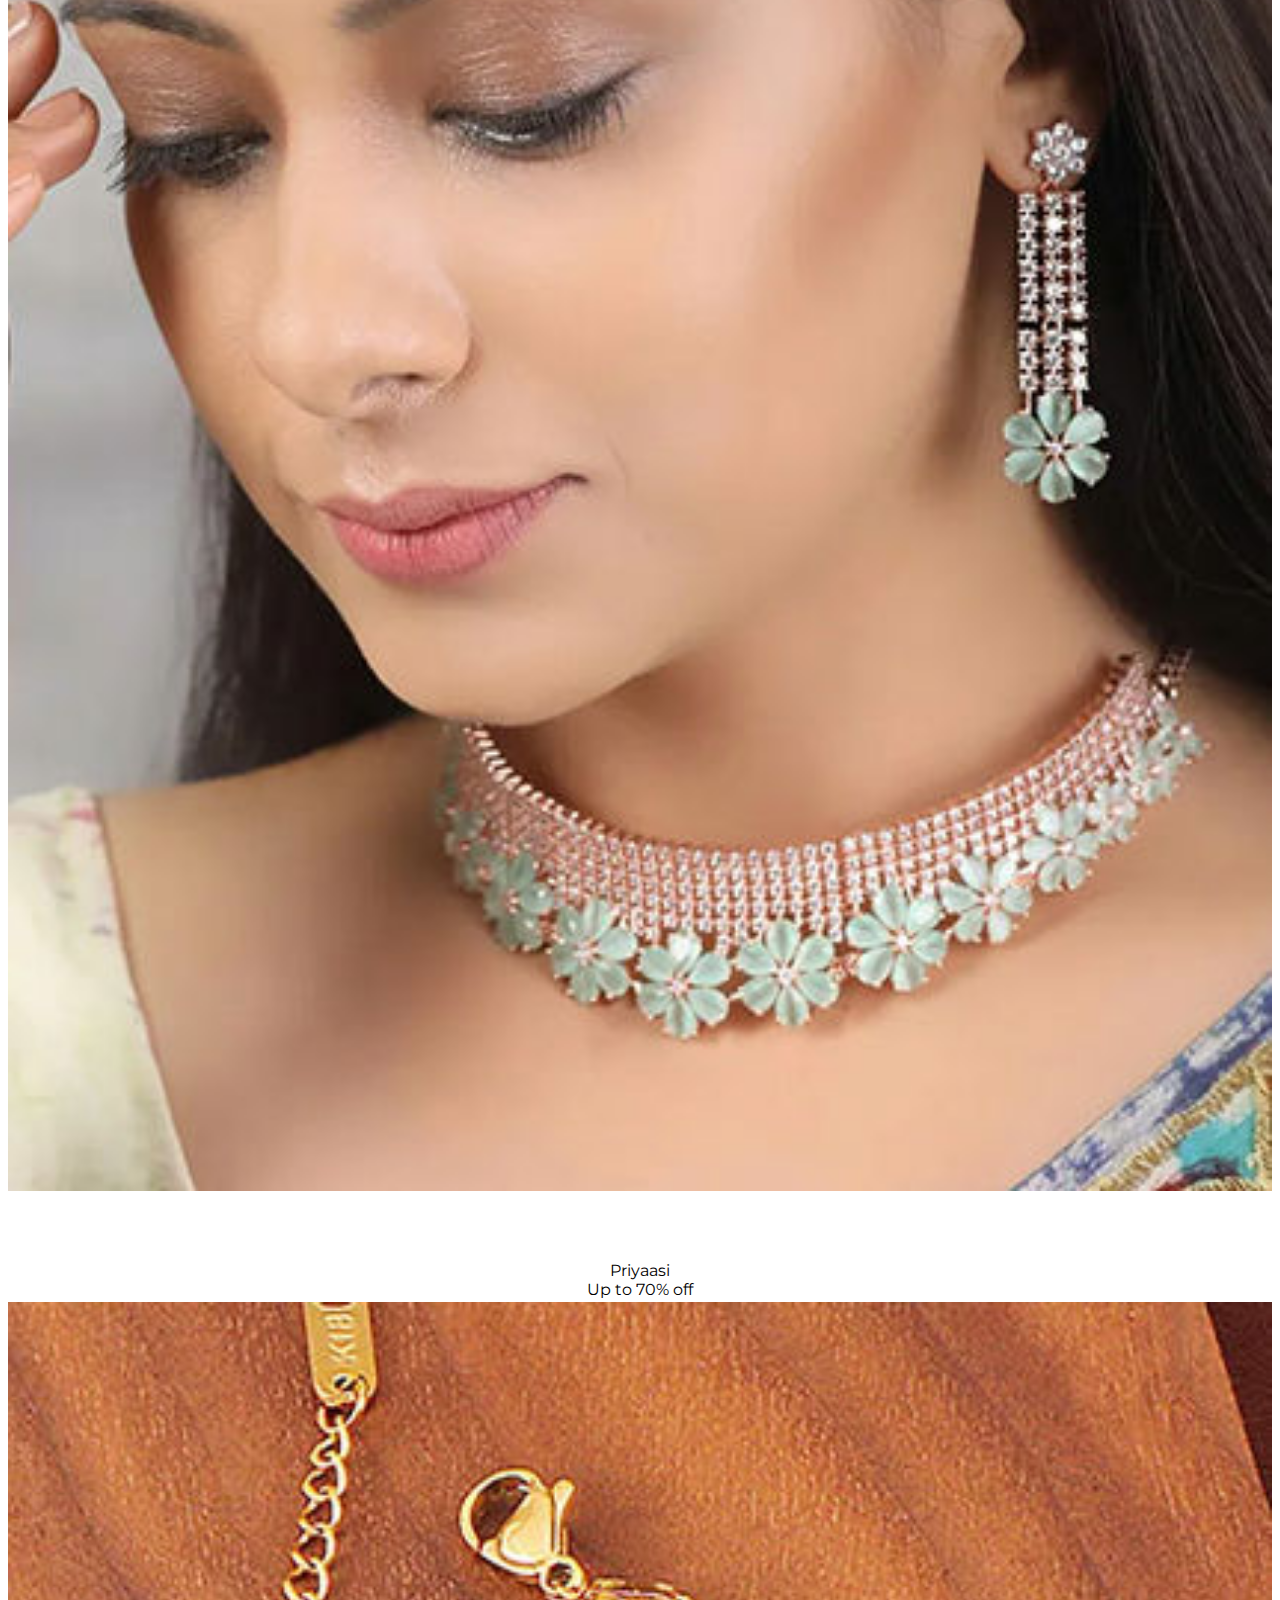
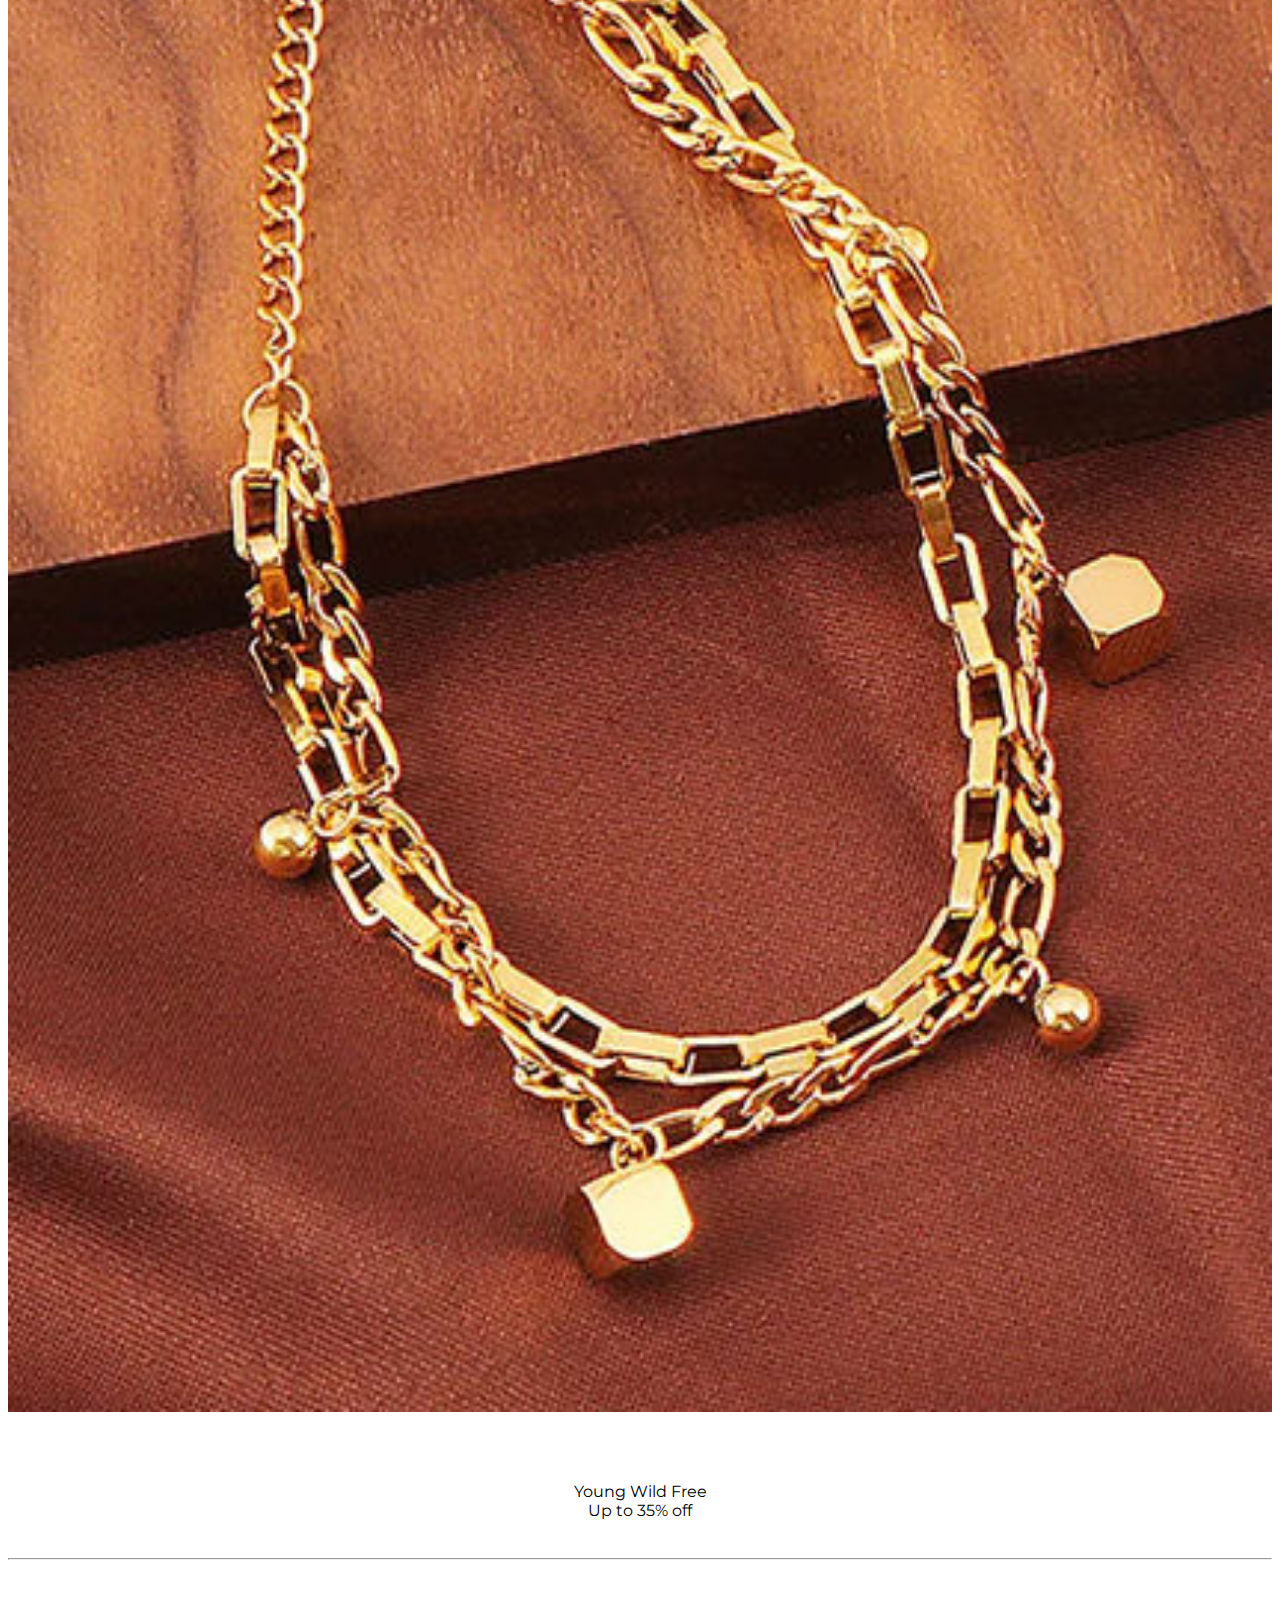
==== commit ccd89831: "Update index.html" ====
--- a/index.html
+++ b/index.html
@@ -31,19 +31,19 @@
         <div class="collapse navbar-collapse" id="navbarTogglerDemo01">
             <ul class="navbar-nav ms-auto">
                 <li class="nav-item">
-                    <a href="" class="nav-link">About Us</a>
+                    <a href="about.html" class="nav-link">About Us</a>
                 </li>
                 <li class="nav-item">
-                    <a href="" class="nav-link">Services</a>
+                    <a href="#spotlight" class="nav-link">Services</a>
                 </li>
                 <li class="nav-item">
-                    <a href="" class="nav-link">Blogs</a>
+                    <a href="#blog" class="nav-link">Blogs</a>
                 </li>
                 <li class="nav-item">
-                    <a href="" class="nav-link">Contact</a>
+                    <a href="#footer" class="nav-link">Contact</a>
                 </li>
                 <li class="nav-item">
-                    <a href="" class="nav-link">Login/Register</a>
+                    <a href="about.html" class="nav-link">Login/Register</a>
                 </li>
             </ul>
         </div>
@@ -94,7 +94,7 @@
 
         <p>IN THE SPOTLIGHT</p>
         <h3>Covetable finds this week</h3>
-        <div class="row spotlight" style="margin: 0; padding-top: 1%;">
+        <div class="row spotlight" id="spotlight" style="margin: 0; padding-top: 1%;">
             <div class="col-lg-4 col-md-12 col-sm-12">
                 <a href="https://www.nykaafashion.com"><img src="images/spot1.jpg" alt="" class="spot-img"></a>
             </div>
@@ -188,6 +188,7 @@
         <a href="https://twitter.com/_Mradul_Gupta" target="_blank"><i class="fab fa-twitter fot fa-lg"></i></a>
         <a href="https://www.facebook.com/" target="_blank"><i class="fab fa-facebook-square fot fa-lg"></i></a>
         <a href="https://www.linkedin.com/in/mradul-gupta-b5b33221b/" target="_blank"><i class="fas fa-envelope fot fa-lg"></i></a>
+        <a href="about.html" class="feedback">Feedback</a>
         <p>© Copyright 2021 MFashion Cart</p>
     </section>
 
